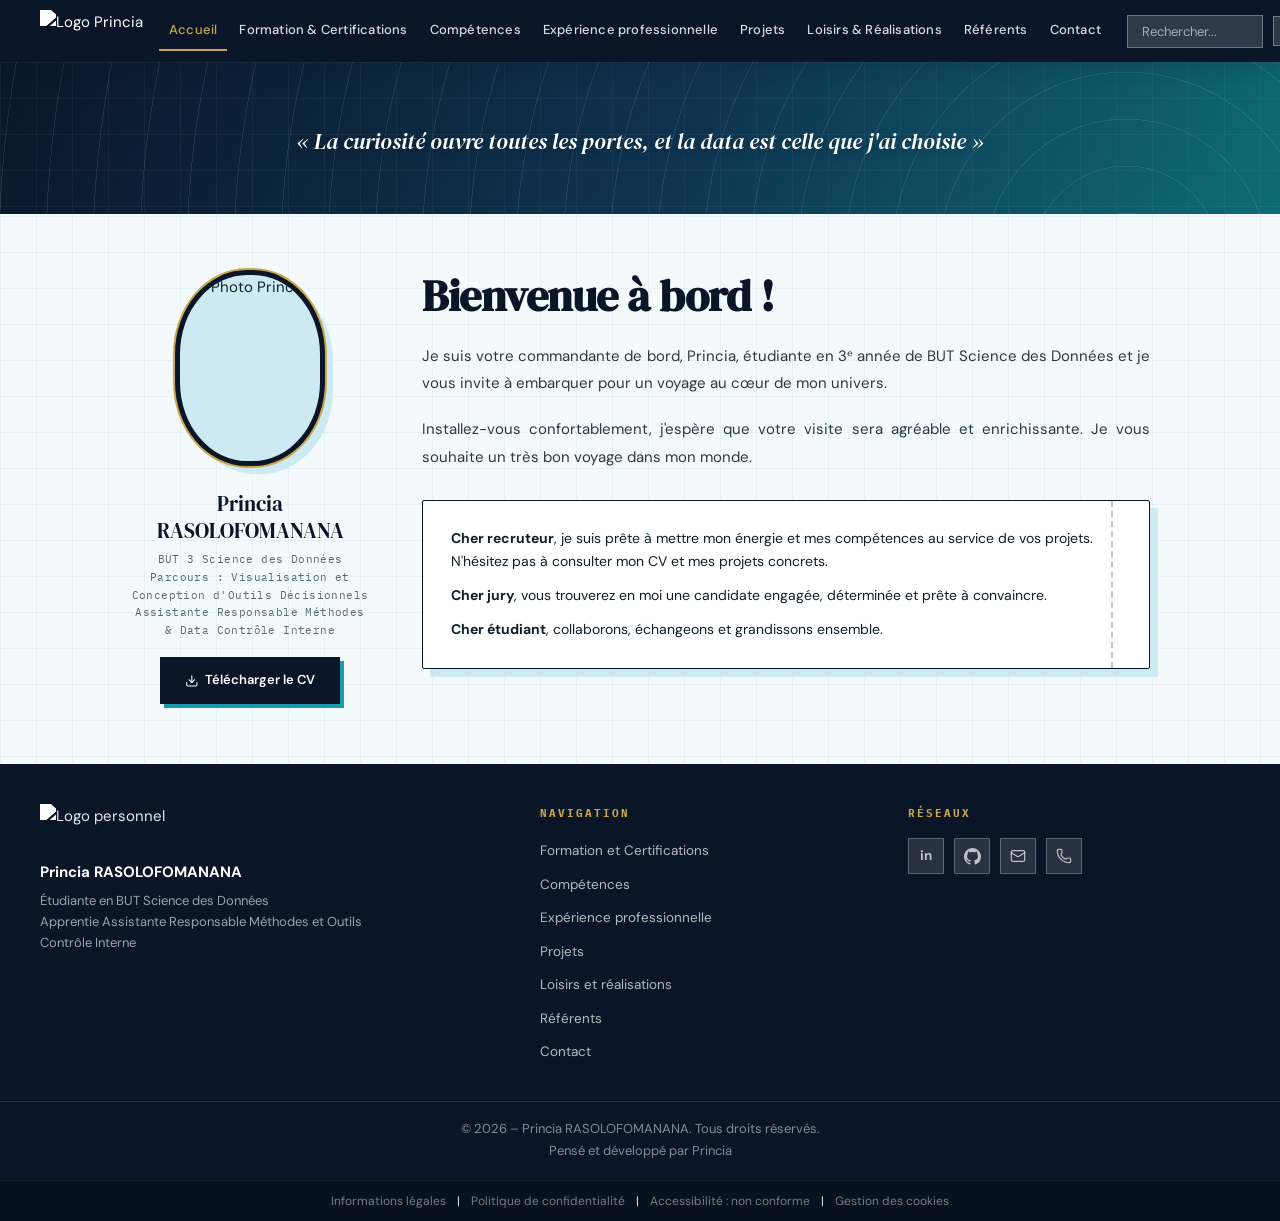
==== index.html @ fc917be0 "Icônes SVG, listes compétences, suppression traits dorés" ====
<!DOCTYPE html>
<html lang="fr">

<head>
  <meta name="viewport" content="width=device-width, initial-scale=1.0">
  <title>Accueil — Princia RASOLOFOMANANA</title>
  <meta charset="UTF-8">
  <meta name="description" content="Portfolio de Princia RASOLOFOMANANA, étudiante en BUT Science des Données, apprentie Assistante Responsable Méthodes et Outils.">
  <link rel="stylesheet" href="CSS/style1.css">
</head>


<body>
<svg xmlns="http://www.w3.org/2000/svg" width="0" height="0" style="position:absolute" aria-hidden="true">
<symbol id="i-lu-download" viewBox="0 0 24 24"><g fill="none" stroke="currentColor" stroke-width="1.8" stroke-linecap="round" stroke-linejoin="round"><path d="M12 15V3" />
  <path d="M21 15v4a2 2 0 0 1-2 2H5a2 2 0 0 1-2-2v-4" />
  <path d="m7 10 5 5 5-5" /></g></symbol>
<symbol id="i-lu-mail" viewBox="0 0 24 24"><g fill="none" stroke="currentColor" stroke-width="1.8" stroke-linecap="round" stroke-linejoin="round"><path d="m22 7-8.991 5.727a2 2 0 0 1-2.009 0L2 7" />
  <rect x="2" y="4" width="20" height="16" rx="2" /></g></symbol>
<symbol id="i-lu-phone" viewBox="0 0 24 24"><g fill="none" stroke="currentColor" stroke-width="1.8" stroke-linecap="round" stroke-linejoin="round"><path d="M13.832 16.568a1 1 0 0 0 1.213-.303l.355-.465A2 2 0 0 1 17 15h3a2 2 0 0 1 2 2v3a2 2 0 0 1-2 2A18 18 0 0 1 2 4a2 2 0 0 1 2-2h3a2 2 0 0 1 2 2v3a2 2 0 0 1-.8 1.6l-.468.351a1 1 0 0 0-.292 1.233 14 14 0 0 0 6.392 6.384" /></g></symbol>
</svg>

<!-- ===================== HEADER ===================== -->
<header class="header">
    <div class="header-inner">
  
      <div class="logo">
        <img src="images/Designer.png" alt="Logo Princia" />
      </div>
  
      <nav class="menu">
        <a href="index.html" class="actif">Accueil</a>
        <a href="Formation.html">Formation &amp; Certifications</a>
        <a href="Competences.html">Compétences</a>
        <a href="expe1.html">Expérience professionnelle</a>
        <a href="projet.html">Projets</a>
        <a href="loisir.html">Loisirs &amp; Réalisations</a>
        <a href="referents.html">Référents</a>
        <a href="contact.html">Contact</a>
      </nav>
  
      <div class="actions">
        <form class="search" action="#" method="get">
          <input type="search" name="q" placeholder="Rechercher..." aria-label="Rechercher">
        </form>
        <div class="langue">FR</div>
      </div>
  
      <!-- Bouton hamburger (mobile uniquement) -->
      <button class="hamburger" id="hamburger" aria-label="Ouvrir le menu">
        <span></span>
        <span></span>
        <span></span>
      </button>
  
    </div>
  
    <!-- Menu mobile déroulant -->
    <nav class="menu-mobile" id="menu-mobile">
      <a href="index.html" class="actif">Accueil</a>
      <a href="Formation.html">Formation &amp; Certifications</a>
      <a href="Competences.html">Compétences</a>
      <a href="expe1.html">Expérience professionnelle</a>
      <a href="projet.html">Projets</a>
      <a href="loisir.html">Loisirs &amp; Réalisations</a>
      <a href="referents.html">Référents</a>
      <a href="contact.html">Contact</a>
      <div class="mobile-actions">
        <form class="search" action="#" method="get">
          <input type="search" name="q" placeholder="Rechercher...">
        </form>
        <div class="langue">FR</div>
      </div>
    </nav>
  
  </header>

<!-- ===================== HERO / CITATION ===================== -->
<div class="hero-banner">
  <p class="citation">
    « La curiosité ouvre toutes les portes, et la data est celle que j'ai choisie »
  </p>
</div>

<!-- ===================== BLOC PRINCIPAL ===================== -->
<div class="container">

  <!-- Colonne gauche -->
  <div class="left">

    <div class="photo-wrapper">
      <div class="photo">
        <img src="images/princia.jpeg" alt="Photo Princia">
      </div>
    </div>
  

    <p class="nom">
      Princia<br>
      RASOLOFOMANANA
    </p>

    <p class="titre-sous-nom">
      BUT 3 Science des Données<br>
      Parcours : Visualisation et Conception d'Outils Décisionnels<br>
      Assistante Responsable Méthodes &amp; Data Contrôle Interne
    </p>

    <a href="doc/CV_AN.pdf" class="btn-cv" download>
      <svg class="ico" aria-hidden="true" focusable="false"><use href="#i-lu-download"/></svg> Télécharger le CV
    </a>
  </div>
    

    
  <!-- fin .left -->

  <!-- Colonne droite -->
  <div class="texte">
    <h2>Bienvenue à bord !</h2>

    <p>
      Je suis votre commandante de bord, Princia, étudiante en 3ᵉ année de BUT Science des Données
      et je vous invite à embarquer pour un voyage au cœur de mon univers.
    </p>

    <p>
      Installez-vous confortablement, j'espère que votre visite sera agréable et enrichissante.
      Je vous souhaite un très bon voyage dans mon monde.
    </p>

    <div class="message-box">
      <p>
        <strong>Cher recruteur</strong>, je suis prête à mettre mon énergie et mes compétences
        au service de vos projets. N'hésitez pas à consulter mon CV et mes projets concrets.
      </p>
      <p>
        <strong>Cher jury</strong>, vous trouverez en moi une candidate engagée, déterminée
        et prête à convaincre.
      </p>
      <p>
        <strong>Cher étudiant</strong>, collaborons, échangeons et grandissons ensemble.
      </p>
    </div>
  </div>
  <!-- fin .texte -->

</div>
<!-- fin .container -->


<!-- ===================== FOOTER ===================== -->
<footer class="footer">

  <div class="footer-top">

    <div class="footer-col footer-identite">
      <img src="images/Designer.png" alt="Logo personnel">
      <p class="footer-name">Princia RASOLOFOMANANA</p>
      <p class="footer-desc">
        Étudiante en BUT Science des Données<br>
        Apprentie Assistante Responsable Méthodes et Outils<br>
        Contrôle Interne
      </p>
    </div>

    <div class="footer-col footer-nav">
      <h4>Navigation</h4>
      <ul>
        <li><a href="Formation.html">Formation et Certifications</a></li>
        <li><a href="Competences.html">Compétences</a></li>
        <li><a href="expe1.html">Expérience professionnelle</a></li>
        <li><a href="projet.html">Projets</a></li>
        <li><a href="loisir.html">Loisirs et réalisations</a></li>
        <li><a href="referents.html">Référents</a></li>
        <li><a href="contact.html">Contact</a></li>
      </ul>
    </div>

    <div class="footer-col footer-reseaux">
      <h4>Réseaux</h4>
      <div class="footer-socials">
        <a class="social" href="https://www.linkedin.com/in/princia-rasolofomanana" aria-label="LinkedIn">in</a>
        <a class="social" href="https://github.com/Princia-RASOLOFOMANANA" target="_blank" rel="noopener" aria-label="GitHub"><svg viewBox="0 0 16 16" width="17" height="17" fill="currentColor" aria-hidden="true" style="vertical-align:middle"><path d="M8 0C3.58 0 0 3.58 0 8c0 3.54 2.29 6.53 5.47 7.59.4.07.55-.17.55-.38 0-.19-.01-.82-.01-1.49-2.01.37-2.53-.49-2.69-.94-.09-.23-.48-.94-.82-1.13-.28-.15-.68-.52-.01-.53.63-.01 1.08.58 1.23.82.72 1.21 1.87.87 2.33.66.07-.52.28-.87.51-1.07-1.78-.2-3.64-.89-3.64-3.95 0-.87.31-1.59.82-2.15-.08-.2-.36-1.02.08-2.12 0 0 .67-.21 2.2.82.64-.18 1.32-.27 2-.27.68 0 1.36.09 2 .27 1.53-1.04 2.2-.82 2.2-.82.44 1.1.16 1.92.08 2.12.51.56.82 1.27.82 2.15 0 3.07-1.87 3.75-3.65 3.95.29.25.54.73.54 1.48 0 1.07-.01 1.93-.01 2.2 0 .21.15.46.55.38A8.013 8.013 0 0016 8c0-4.42-3.58-8-8-8z"/></svg></a>
        <a class="social" href="mailto:princiarslfm@gmail.com" aria-label="Email"><svg class="ico" aria-hidden="true" focusable="false"><use href="#i-lu-mail"/></svg></a>
        <a class="social" href="tel:+33765880897" aria-label="Téléphone"><svg class="ico" aria-hidden="true" focusable="false"><use href="#i-lu-phone"/></svg></a>
      </div>
    </div>

  </div>

  <div class="footer-middle">
    © 2026 – Princia RASOLOFOMANANA. Tous droits réservés.<br>
    Pensé et développé par Princia
  </div>

  <div class="footer-bottom">
    <a href="#">Informations légales</a> |
    <a href="#">Politique de confidentialité</a> |
    <a href="#">Accessibilité : non conforme</a> |
    <a href="#">Gestion des cookies</a>
  </div>

</footer>
<script>
    const btn = document.getElementById('hamburger');
    const nav = document.getElementById('menu-mobile');
  
    btn.addEventListener('click', () => {
      btn.classList.toggle('ouvert');
      nav.classList.toggle('ouvert');
    });
  
    // Ferme le menu si on clique sur un lien
    nav.querySelectorAll('a').forEach(lien => {
      lien.addEventListener('click', () => {
        btn.classList.remove('ouvert');
        nav.classList.remove('ouvert');
      });
    });
  </script>
</body>
</html>
---- CSS/style1.css ----
/* ============================================
   PORTFOLIO — Princia RASOLOFOMANANA
   Thème : Vol & Aviation ✈
   ============================================ */

@import url('https://fonts.googleapis.com/css2?family=DM+Serif+Display:ital@0;1&family=DM+Sans:wght@300;400;500;600&family=IBM+Plex+Mono:wght@400;500&display=swap');
   /* ===================== VARIABLES ===================== */
   :root {
     --bleu:        #1B9AAA;
     --bleu-clair:  #CDEAF3;
     --bleu-fonce:  #0e6b77;
     --bleu-bg:     #EAF6FA;
     --bleu-nuit:   #0a1628;
     --bleu-ciel:   #d6eef7;
     --or:          #c9a84c;
     --or-clair:    #f5e6c0;
     --noir:        #0f1f28;
     --gris:        #5a6a73;
     --blanc:       #ffffff;
     --border:      #b9dbe5;
     --shadow:      0 2px 16px rgba(27,154,170,0.10);
     --shadow-card: 0 4px 24px rgba(10,22,40,0.08);
   }
   
   /* ===================== RESET ===================== */
   *, *::before, *::after {
     box-sizing: border-box;
     margin: 0;
     padding: 0;
   }
   
   html { scroll-behavior: smooth; }
   
   body {
     font-family: 'DM Sans', sans-serif;
     background-color: #f4f9fc;
     color: var(--noir);
     font-size: 15px;
     line-height: 1.7;
     overflow-x: hidden;
   }
   
   img { max-width: 100%; display: block; }
   a { color: inherit; text-decoration: none; }
   
   /* ===================== HEADER ===================== */
   .header {
     background: linear-gradient(90deg, #0e2a3a 0%, #1B9AAA 100%);
     border-bottom: 2px solid var(--or);
     position: sticky;
     top: 0;
     z-index: 200;
     animation: fadeSlideDown 0.5s ease both;
     box-shadow: 0 2px 20px rgba(10,22,40,0.25);
   }
   
   .header-inner {
     display: flex;
     align-items: center;
     justify-content: space-between;
     gap: 16px;
     padding: 10px 40px;
     max-width: 1400px;
     margin: 0 auto;
   }
   
   .logo { flex-shrink: 0; }
   
   .logo img {
     height: 42px;
     width: auto;
     filter: brightness(0) invert(1);
   }
   
   .logo-text {
     font-family: 'DM Serif Display', serif;
     font-size: 22px;
     color: var(--blanc);
     letter-spacing: 1px;
   }
   
   /* Menu desktop */
   .menu {
     display: flex;
     align-items: center;
     gap: 6px;
     flex-wrap: nowrap;
   }
   
   .menu a {
     font-size: 13px;
     font-weight: 500;
     color: rgba(255,255,255,0.85);
     padding: 6px 12px;
     border-radius: 6px;
     position: relative;
     transition: all 0.2s;
     white-space: nowrap;
     letter-spacing: 0.2px;
   }
   
   .menu a:hover,
   .menu a.actif {
     color: var(--blanc);
     background: rgba(255,255,255,0.15);
   }
   
   .menu a.actif {
     background: rgba(255,255,255,0.2);
     border-bottom: 2px solid var(--or);
   }
   
   /* Actions */
   .actions {
     display: flex;
     align-items: center;
     gap: 10px;
     flex-shrink: 0;
   }
   
   .search {
     display: flex;
     align-items: center;
     gap: 6px;
     background: rgba(255,255,255,0.15);
     border: 1px solid rgba(255,255,255,0.3);
     border-radius: 20px;
     padding: 5px 12px;
     transition: border-color 0.2s, background 0.2s;
   }
   
   .search:focus-within {
     border-color: var(--or);
     background: rgba(255,255,255,0.2);
   }
   
   .search input[type="search"] {
     border: none;
     outline: none;
     background: transparent;
     padding: 2px;
     width: 110px;
     font-size: 13px;
     font-family: 'DM Sans', sans-serif;
     color: var(--blanc);
   }
   
   .search input[type="search"]::placeholder { color: rgba(255,255,255,0.6); }
   
   .search button {
     border: none;
     background: transparent;
     cursor: pointer;
     font-size: 15px;
     padding: 0;
     line-height: 1;
   }
   
   .langue {
     font-size: 12px;
     font-weight: 700;
     color: var(--blanc);
     background: rgba(255,255,255,0.15);
     border: 1px solid rgba(255,255,255,0.35);
     border-radius: 6px;
     padding: 4px 10px;
     cursor: pointer;
     letter-spacing: 1px;
     transition: background 0.2s;
   }
   
   .langue:hover { background: rgba(255,255,255,0.25); }
   
   /* ===================== HAMBURGER ===================== */
   .hamburger {
     display: none;
     flex-direction: column;
     justify-content: center;
     gap: 5px;
     width: 38px;
     height: 38px;
     background: rgba(255,255,255,0.1);
     border: 1px solid rgba(255,255,255,0.3);
     border-radius: 8px;
     cursor: pointer;
     padding: 8px;
     flex-shrink: 0;
     transition: background 0.2s;
   }
   
   .hamburger:hover { background: rgba(255,255,255,0.2); }
   
   .hamburger span {
     display: block;
     height: 2px;
     width: 100%;
     background: var(--blanc);
     border-radius: 2px;
     transition: transform 0.3s, opacity 0.3s;
   }
   
   .hamburger.ouvert span:nth-child(1) { transform: translateY(7px) rotate(45deg); }
   .hamburger.ouvert span:nth-child(2) { opacity: 0; }
   .hamburger.ouvert span:nth-child(3) { transform: translateY(-7px) rotate(-45deg); }
   
   /* Menu mobile */
   .menu-mobile {
     display: none;
     flex-direction: column;
     background: #0e2a3a;
     border-top: 1px solid rgba(255,255,255,0.1);
     max-height: 0;
     overflow: hidden;
     transition: max-height 0.35s ease, padding 0.3s ease;
   }
   
   .menu-mobile.ouvert {
     max-height: 600px;
     padding: 10px 0 14px;
   }
   
   .menu-mobile a {
     font-size: 14px;
     font-weight: 500;
     color: rgba(255,255,255,0.85);
     padding: 11px 28px;
     border-bottom: 1px solid rgba(255,255,255,0.07);
     transition: background 0.2s, color 0.2s;
   }
   
   .menu-mobile a:hover,
   .menu-mobile a.actif {
     background: rgba(27,154,170,0.2);
     color: var(--blanc);
   }
   
   .menu-mobile .mobile-actions {
     display: flex;
     align-items: center;
     gap: 10px;
     padding: 12px 28px 0;
   }
   
   .menu-mobile .mobile-actions .search { flex: 1; }
   .menu-mobile .mobile-actions .search input { width: 100%; }
   
   /* ===================== HERO / CITATION ===================== */
   .hero-banner {
     position: relative;
     background: linear-gradient(135deg, #0a1628 0%, #0e3552 40%, #1B9AAA 100%);
     padding: 60px 40px 52px;
     text-align: center;
     overflow: hidden;
     border-bottom: 2px solid var(--or);
   }
   
   /* Étoiles / points lumineux en fond */
   .hero-banner::before {
     content: '';
     position: absolute;
     inset: 0;
     background-image:
       radial-gradient(circle, rgba(255,255,255,0.8) 1px, transparent 1px),
       radial-gradient(circle, rgba(255,255,255,0.5) 1px, transparent 1px),
       radial-gradient(circle, rgba(255,255,255,0.3) 1px, transparent 1px);
     background-size: 80px 80px, 120px 120px, 60px 60px;
     background-position: 0 0, 40px 40px, 20px 60px;
     opacity: 0.25;
     pointer-events: none;
   }
   
   /* Traînée d'avion */
   .hero-banner::after {
     content: '';
     position: absolute;
     font-size: 28px;
     color: rgba(255,255,255,0.15);
     top: 50%;
     left: -60px;
     animation: flyAcross 12s linear infinite;
     pointer-events: none;
   }
   
   @keyframes flyAcross {
     0%   { left: -60px; top: 60%; opacity: 0; }
     10%  { opacity: 1; }
     90%  { opacity: 1; }
     100% { left: 110%; top: 35%; opacity: 0; }
   }
   
   /* Ligne de trajet en pointillés */
   .hero-trajet {
     position: absolute;
     bottom: 18px;
     left: 5%;
     right: 5%;
     height: 1px;
     border-top: 1px dashed rgba(255,255,255,0.15);
     pointer-events: none;
   }
   
   .citation {
     font-family: 'DM Serif Display', serif;
     font-style: italic;
     font-size: 22px;
     color: var(--blanc);
     max-width: 760px;
     margin: 0 auto;
     line-height: 1.45;
     text-shadow: 0 2px 12px rgba(0,0,0,0.3);
     animation: fadeIn 1s ease 0.3s both;
     position: relative;
     z-index: 1;
   }
   
   /* ===================== CONTAINER PRINCIPAL ===================== */
   .container {
     display: flex;
     flex-direction: row;
     gap: 52px;
     max-width: 1100px;
     margin: 56px auto;
     padding: 0 40px;
     align-items: flex-start;
   }
   
   /* ===================== COLONNE GAUCHE ===================== */
   .left {
     width: 240px;
     min-width: 220px;
     flex-shrink: 0;
     text-align: center;
     position: sticky;
     top: 80px;
     animation: fadeSlideLeft 0.7s ease 0.4s both;
   }
   
   .photo-wrapper {
     position: relative;
     width: 162px;
     height: 162px;
     margin: 0 auto 18px;
   }
   
   .photo {
     width: 162px;
     height: 162px;
     background-color: var(--bleu-clair);
     border-radius: 50%;
     border: 3px solid var(--bleu);
     overflow: hidden;
     display: flex;
     align-items: center;
     justify-content: center;
     box-shadow: 0 0 0 6px var(--bleu-bg), 0 0 0 8px var(--border);
   }
   
   .photo img {
     width: 100%;
     height: 100%;
     object-fit: cover;
   }
   
   .photo-placeholder { font-size: 52px; opacity: 0.35; }
   
   .badge-data {
     position: absolute;
     bottom: 4px;
     right: 4px;
     background: linear-gradient(135deg, var(--bleu-fonce), var(--bleu));
     color: white;
     font-size: 10px;
     font-weight: 700;
     padding: 3px 9px;
     border-radius: 10px;
     letter-spacing: 0.6px;
     box-shadow: 0 2px 8px rgba(0,0,0,0.2);
   }
   
   .nom {
     font-family: 'DM Serif Display', serif;
     font-size: 19px;
     color: var(--bleu-fonce);
     line-height: 1.3;
     margin-bottom: 7px;
     animation: fadeSlideLeft 0.6s ease 0.5s both;
   }
   
   .titre-sous-nom {
     font-size: 12px;
     color: var(--gris);
     margin-bottom: 18px;
     line-height: 1.6;
     animation: fadeSlideLeft 0.6s ease 0.6s both;
   }
   
   .btn-cv {
     display: inline-flex;
     align-items: center;
     gap: 7px;
     background: linear-gradient(135deg, var(--bleu-fonce), var(--bleu));
     color: white;
     border: none;
     padding: 11px 24px;
     border-radius: 24px;
     cursor: pointer;
     font-family: 'DM Sans', sans-serif;
     font-size: 13px;
     font-weight: 600;
     transition: transform 0.2s, box-shadow 0.2s;
     animation: fadeSlideLeft 0.6s ease 0.7s both;
     box-shadow: 0 4px 14px rgba(27,154,170,0.35);
   }
   
   .btn-cv:hover {
     transform: translateY(-2px);
     box-shadow: 0 6px 20px rgba(27,154,170,0.45);
   }
   
   .stats-mini {
     margin-top: 22px;
     display: grid;
     grid-template-columns: 1fr 1fr;
     gap: 8px;
     animation: fadeSlideLeft 0.6s ease 0.8s both;
   }
   
   .stat-item {
     background: var(--blanc);
     border: 1px solid var(--border);
     border-radius: 12px;
     padding: 10px 6px;
     box-shadow: var(--shadow);
     transition: transform 0.2s;
   }
   
   .stat-item:hover { transform: translateY(-2px); }
   
   .stat-num {
     font-family: 'DM Serif Display', serif;
     font-size: 22px;
     color: var(--bleu);
     display: block;
   }
   
   .stat-label {
     font-size: 10px;
     color: var(--gris);
     display: block;
     margin-top: 2px;
     line-height: 1.3;
   }
   
   .competences-tags {
     margin-top: 18px;
     display: flex;
     flex-wrap: wrap;
     gap: 6px;
     justify-content: center;
     animation: fadeSlideLeft 0.6s ease 0.9s both;
   }
   
   .tag {
     background: var(--blanc);
     color: var(--bleu-fonce);
     font-size: 11px;
     font-weight: 500;
     padding: 4px 11px;
     border-radius: 12px;
     border: 1px solid var(--border);
     box-shadow: 0 1px 4px rgba(27,154,170,0.08);
     transition: border-color 0.2s, background 0.2s;
   }
   
   .tag:hover {
     border-color: var(--bleu);
     background: var(--bleu-bg);
   }
   
   /* ===================== COLONNE DROITE ===================== */
   .texte {
     flex: 1;
     min-width: 0;
   }
   
   .texte h2 {
     font-family: 'DM Serif Display', serif;
     font-size: 36px;
     color: var(--noir);
     margin-bottom: 20px;
     line-height: 1.2;
     animation: fadeSlideRight 0.6s ease 0.5s both;
   }
   
   .texte > p {
     font-size: 15px;
     line-height: 1.85;
     color: #2a3a44;
     text-align: justify;
     margin-bottom: 18px;
   }
   
   .texte > p:nth-of-type(1) { animation: fadeSlideRight 0.6s ease 0.65s both; }
   .texte > p:nth-of-type(2) { animation: fadeSlideRight 0.6s ease 0.75s both; }
   
   /* Message box style "boarding pass" */
   .message-box {
     position: relative;
     background: linear-gradient(135deg, #f7fbfd, var(--bleu-bg));
     border: 1px solid var(--border);
     border-radius: 16px;
     padding: 24px 26px;
     margin-top: 28px;
     animation: fadeSlideUp 0.7s ease 0.85s both;
     overflow: hidden;
   }
   
   /* Bande gauche colorée style boarding pass */
   .message-box::before {
     content: '';
     position: absolute;
     left: 0;
     top: 0;
     bottom: 0;
     width: 6px;
     background: linear-gradient(to bottom, var(--bleu), var(--bleu-fonce));
     border-radius: 16px 0 0 16px;
   }
   
   /* Perforation boarding pass */
   .message-box::after {
     content: '';
     position: absolute;
     right: 22px;
     top: 0;
     bottom: 0;
     width: 1px;
     border-right: 2px dashed var(--border);
   }
   
   .message-box p {
     font-size: 14px;
     margin-bottom: 10px;
     line-height: 1.7;
     padding-left: 8px;
   }
   
   .message-box p:last-child { margin-bottom: 0; }
   
   /* ===================== SECTIONS INTERNES ===================== */
   .section {
     max-width: 1100px;
     margin: 0 auto 64px;
     padding: 0 40px;
   }
   
   .section-title {
     font-family: 'DM Serif Display', serif;
     font-size: 28px;
     color: var(--noir);
     margin-bottom: 6px;
     display: flex;
     align-items: center;
     gap: 14px;
     padding-bottom: 14px;
     border-bottom: 2px solid var(--bleu-clair);
     position: relative;
   }
   
   .section-title::after {
     content: '';
     position: absolute;
     right: 0;
     font-size: 20px;
     color: var(--bleu-clair);
   }
   
   .section-subtitle {
     color: var(--gris);
     font-size: 13px;
     margin-bottom: 28px;
     padding-top: 6px;
   }
   
   /* ===================== FC HEADER (pages internes) ===================== */
   .fc-header {
     text-align: center;
     padding: 52px 0 40px;
   }
   
   .fc-titre {
     font-family: 'DM Serif Display', serif;
     font-size: 40px;
     color: var(--noir);
     margin-bottom: 10px;
   }
   
   .fc-titre span { color: var(--bleu); }
   
   .fc-sous { font-size: 15px; color: var(--gris); }
   
   /* ===================== FOOTER ===================== */
   .footer {
     background: linear-gradient(135deg, #0a1628 0%, #0e2a3a 60%, #1B9AAA 100%);
     color: rgba(255,255,255,0.9);
     margin-top: 60px;
     border-top: 2px solid var(--or);
   }
   
   .footer-top {
     max-width: 1300px;
     margin: 0 auto;
     padding: 40px 40px 28px;
     display: grid;
     grid-template-columns: 1.4fr 1fr 1fr;
     gap: 36px;
   }
   
   .footer-col h4 {
     font-size: 11px;
     font-weight: 700;
     color: var(--or);
     text-transform: uppercase;
     letter-spacing: 2px;
     margin-bottom: 16px;
   }
   
   .footer-identite img {
     height: 44px;
     width: auto;
     margin-bottom: 12px;
     filter: brightness(0) invert(1);
   }
   
   .footer-name {
     font-weight: 700;
     font-size: 15px;
     color: var(--blanc);
     margin-bottom: 6px;
   }
   
   .footer-desc {
     font-size: 13px;
     color: rgba(255,255,255,0.6);
     line-height: 1.6;
   }
   
   .footer-col ul { list-style: none; padding: 0; }
   .footer-col li { margin: 8px 0; }
   
   .footer a {
     font-size: 13.5px;
     color: rgba(255,255,255,0.7);
     transition: color 0.2s;
   }
   
   .footer a:hover { color: var(--or); }
   
   .footer-socials {
     display: flex;
     gap: 10px;
     margin-top: 10px;
   }
   
   .social {
     width: 36px;
     height: 36px;
     border-radius: 50%;
     background: rgba(255,255,255,0.12);
     border: 1px solid rgba(255,255,255,0.25);
     color: var(--blanc);
     font-weight: 700;
     font-size: 13px;
     display: inline-flex;
     align-items: center;
     justify-content: center;
     transition: background 0.2s, transform 0.2s, border-color 0.2s;
   }
   
   .social:hover {
     background: var(--or);
     border-color: var(--or);
     transform: scale(1.12);
   }
   
   .footer-middle {
     text-align: center;
     font-size: 13px;
     color: rgba(255,255,255,0.5);
     padding: 16px 40px 18px;
     border-top: 1px solid rgba(255,255,255,0.1);
   }
   
   .footer-bottom {
     background: rgba(0,0,0,0.25);
     text-align: center;
     padding: 10px 40px;
     font-size: 12px;
     border-top: 1px solid rgba(255,255,255,0.08);
   }
   
   .footer-bottom a {
     color: rgba(255,255,255,0.45);
     margin: 0 8px;
     font-size: 12px;
   }
   
   .footer-bottom a:hover { color: var(--or); }
   
   /* ===================== ANIMATIONS ===================== */
   @keyframes fadeSlideDown {
     from { opacity: 0; transform: translateY(-18px); }
     to   { opacity: 1; transform: translateY(0); }
   }
   
   @keyframes fadeSlideUp {
     from { opacity: 0; transform: translateY(24px); }
     to   { opacity: 1; transform: translateY(0); }
   }
   
   @keyframes fadeSlideLeft {
     from { opacity: 0; transform: translateX(-28px); }
     to   { opacity: 1; transform: translateX(0); }
   }
   
   @keyframes fadeSlideRight {
     from { opacity: 0; transform: translateX(28px); }
     to   { opacity: 1; transform: translateX(0); }
   }
   
   @keyframes zoomIn {
     from { opacity: 0; transform: scale(0.86); }
     to   { opacity: 1; transform: scale(1); }
   }
   
   @keyframes fadeIn {
     from { opacity: 0; }
     to   { opacity: 1; }
   }
   
   /* ===================== SCROLL REVEAL ===================== */
   .reveal {
     opacity: 0;
     transform: translateY(28px);
     transition: opacity 0.6s ease, transform 0.6s ease;
   }
   
   .reveal.visible {
     opacity: 1;
     transform: translateY(0);
   }
   
   /* ===================== RESPONSIVE ===================== */
   @media (max-width: 900px) {
     .header-inner { padding: 10px 20px; }
     .menu { display: none; }
     .actions { display: none; }
     .hamburger { display: flex; }
     .menu-mobile { display: flex; }
   
     .container {
       flex-direction: column;
       align-items: center;
       gap: 36px;
       padding: 0 24px;
       margin: 36px auto;
     }
   
     .left { width: 100%; position: static; max-width: 420px; }
     .texte { width: 100%; }
     .hero-banner { padding: 44px 20px 36px; }
     .citation { font-size: 18px; }
     .section { padding: 0 20px; }
     .footer-top { grid-template-columns: 1fr 1fr; padding: 28px 24px 20px; }
   }
   
   @media (max-width: 600px) {
     .header-inner { padding: 10px 14px; }
     .citation { font-size: 16px; }
     .hero-banner { padding: 32px 16px 28px; }
     .container { padding: 0 16px; margin: 28px auto; }
     .texte h2 { font-size: 26px; }
     .section { padding: 0 16px; margin-bottom: 44px; }
     .footer-top { grid-template-columns: 1fr; text-align: center; padding: 24px 16px; gap: 24px; }
     .footer-socials { justify-content: center; }
     .footer-middle, .footer-bottom { padding: 10px 16px; font-size: 11px; }
     .fc-titre { font-size: 28px; }
   }
   
   /* ==========================================================
      PAGE FORMATION
      ========================================================== */
   
   .formation-page {
     max-width: 1100px;
     margin: 0 auto;
     padding: 0 40px 60px;
   }
   
   .frise-label {
     font-family: 'DM Serif Display', serif;
     font-size: 24px;
     color: var(--bleu-fonce);
     margin-bottom: 40px;
     padding: 10px 20px;
     border-left: 4px solid var(--bleu);
     background: var(--bleu-bg);
     border-radius: 0 12px 12px 0;
     display: flex;
     align-items: center;
     gap: 10px;
   }
   
   /* ---- Trajectoire de vol (remplace la frise) ---- */
.frise-section { margin-bottom: 72px; }

.frise {
  position: relative;
  padding: 10px 0 10px 0;
}

/* Ligne pointillée verticale = trajectoire */
.frise-ligne {
  position: absolute;
  left: 50%;
  top: 0;
  bottom: 0;
  width: 0;
  border-left: 3px dashed var(--bleu-clair);
  transform: translateX(-50%);
}

/* Avion animé qui descend le long de la trajectoire */
.frise-avion {
  position: absolute;
  left: 50%;
  top: 0;
  transform: translateX(-50%) rotate(90deg);
  font-size: 26px;
  z-index: 10;
  animation: descendVol 6s ease-in-out infinite;
  filter: drop-shadow(0 2px 8px rgba(27,154,170,0.4));
  pointer-events: none;
}

@keyframes descendVol {
  0%   { top: 0%;   opacity: 0; }
  5%   { opacity: 1; }
  95%  { opacity: 1; }
  100% { top: 95%;  opacity: 0; }
}

.frise-item {
  display: flex;
  align-items: flex-start;
  margin-bottom: 52px;
  position: relative;
}

.frise-item.gauche {
  flex-direction: row;
  justify-content: flex-end;
  padding-right: calc(50% + 40px);
}

.frise-item.droite {
  flex-direction: row;
  justify-content: flex-start;
  padding-left: calc(50% + 40px);
}

/* Point d'escale sur la trajectoire */
.frise-point {
  position: absolute;
  left: 50%;
  top: 28px;
  transform: translateX(-50%);
  width: 20px;
  height: 20px;
  background: var(--blanc);
  border-radius: 50%;
  border: 3px solid var(--bleu);
  box-shadow: 0 0 0 4px var(--bleu-bg), 0 0 14px rgba(27,154,170,0.3);
  z-index: 3;
  transition: transform 0.3s, box-shadow 0.3s;
}

.frise-item:hover .frise-point {
  transform: translateX(-50%) scale(1.4);
  box-shadow: 0 0 0 5px var(--bleu-clair), 0 0 20px rgba(27,154,170,0.45);
}

/* Connecteur horizontal entre le point et la carte */
.frise-item.gauche .frise-card::after {
  content: '';
  position: absolute;
  top: 28px;
  right: -32px;
  width: 32px;
  height: 2px;
  background: linear-gradient(to right, var(--bleu-clair), var(--bleu));
}

.frise-item.droite .frise-card::after {
  content: '';
  position: absolute;
  top: 28px;
  left: -32px;
  width: 32px;
  height: 2px;
  background: linear-gradient(to left, var(--bleu-clair), var(--bleu));
}

/* Carte */
.frise-card {
  background: var(--blanc);
  border: 1px solid var(--border);
  border-radius: 16px;
  padding: 22px 24px;
  max-width: 400px;
  width: 100%;
  box-shadow: var(--shadow-card);
  transition: transform 0.3s, border-color 0.3s, box-shadow 0.3s;
  position: relative;
}

.frise-card:hover {
  transform: translateY(-5px);
  border-color: var(--bleu);
  box-shadow: 0 10px 32px rgba(27,154,170,0.18);
}

/* Badge date style "numéro de vol" */
.frise-date-badge {
  display: inline-flex;
  align-items: center;
  gap: 6px;
  background: linear-gradient(135deg, var(--bleu-fonce), var(--bleu));
  color: white;
  font-size: 11px;
  font-weight: 700;
  padding: 4px 14px;
  border-radius: 20px;
  margin-bottom: 14px;
  letter-spacing: 0.5px;
  box-shadow: 0 2px 8px rgba(27,154,170,0.25);
}

.frise-date-badge::before {
  content: '';
  font-size: 11px;
}

.frise-icone { font-size: 28px; margin-bottom: 8px; }

.frise-card h3 {
  font-size: 13px;
  font-weight: 700;
  color: var(--bleu);
  margin-bottom: 3px;
}

.frise-card h4 {
  font-family: 'DM Serif Display', serif;
  font-size: 20px;
  color: var(--noir);
  margin-bottom: 8px;
  line-height: 1.25;
}

.frise-lieu { font-size: 12.5px; color: var(--gris); margin-bottom: 6px; }
.frise-parcours { font-size: 12px; color: var(--gris); font-style: italic; margin-bottom: 10px; }

.card-ecole-header {
  display: flex;
  align-items: center;
  gap: 14px;
  margin-bottom: 12px;
}

.logo-ecole {
  width: 52px;
  height: 52px;
  object-fit: contain;
  border-radius: 10px;
  border: 1px solid var(--border);
  background: white;
  padding: 4px;
  flex-shrink: 0;
}

.logo-ecole-initial {
  width: 52px;
  height: 52px;
  border-radius: 10px;
  background: var(--bleu-clair);
  border: 1px solid var(--border);
  display: flex;
  align-items: center;
  justify-content: center;
  font-family: 'DM Serif Display', serif;
  font-size: 16px;
  color: var(--bleu-fonce);
  flex-shrink: 0;
}

.frise-competences { display: flex; flex-wrap: wrap; gap: 6px; margin-bottom: 14px; }

.fc-tag {
  background: var(--bleu-clair);
  color: var(--bleu-fonce);
  font-size: 11px;
  padding: 3px 10px;
  border-radius: 10px;
  border: 1px solid var(--border);
}

.btn-savoir-plus {
  display: inline-flex;
  align-items: center;
  gap: 8px;
  margin-top: 12px;
  padding: 7px 16px;
  background: var(--bleu-bg);
  border: 1px solid var(--border);
  border-radius: 20px;
  cursor: pointer;
  font-family: 'DM Sans', sans-serif;
  font-size: 12.5px;
  font-weight: 500;
  color: var(--bleu-fonce);
  transition: background 0.2s, border-color 0.2s, transform 0.15s;
}

.btn-savoir-plus:hover {
  background: var(--bleu-clair);
  border-color: var(--bleu);
  transform: translateY(-1px);
}

.btn-icone {
  font-size: 14px;
  transition: transform 0.35s ease;
  display: inline-block;
  color: var(--bleu);
}

.frise-details.collapsed {
  max-height: 0;
  opacity: 0;
  overflow: hidden;
  transition: max-height 0.45s ease, opacity 0.35s ease;
  border-top: none;
  padding-top: 0;
  margin-top: 0;
}

.frise-details {
  overflow: hidden;
  transition: max-height 0.45s ease, opacity 0.35s ease;
  border-top: 1px solid var(--border);
  padding-top: 14px;
  margin-top: 14px;
  display: flex;
  flex-direction: column;
  gap: 12px;
}

.frise-niveau strong { font-size: 12px; color: var(--bleu-fonce); display: block; margin-bottom: 4px; }
.frise-niveau ul { list-style: none; padding: 0; }
.frise-niveau li { font-size: 12px; color: var(--gris); padding: 2px 0 2px 14px; position: relative; line-height: 1.5; }
.frise-niveau li::before { content: '▸'; color: var(--bleu); position: absolute; left: 0; font-size: 10px; top: 3px; }

/* ---- Responsive formation ---- */
@media (max-width: 768px) {
  .formation-page { padding: 0 16px 48px; }
  .fc-titre { font-size: 28px; }

  .frise-ligne { left: 24px; }
  .frise-avion { left: 24px; font-size: 20px; }

  .frise-item.gauche,
  .frise-item.droite {
    flex-direction: column;
    padding-left: 58px;
    padding-right: 0;
    justify-content: flex-start;
  }

  .frise-point { left: 24px; top: 20px; }

  .frise-item.gauche .frise-card::after,
  .frise-item.droite .frise-card::after { display: none; }

  .frise-card { max-width: 100%; }
  .certif-grid { grid-template-columns: 1fr; }
}
   /* ---- Certifications ---- */
   .certif-section { margin-bottom: 40px; }
   
   .certif-grid { display: grid; grid-template-columns: repeat(auto-fit, minmax(280px, 1fr)); gap: 16px; }
   
   .certif-card {
     display: flex;
     align-items: center;
     gap: 16px;
     background: var(--blanc);
     border: 1px solid var(--border);
     border-radius: 14px;
     padding: 16px 18px;
     box-shadow: var(--shadow);
     transition: transform 0.2s, border-color 0.2s;
   }
   
   .certif-card:hover { transform: translateY(-3px); border-color: var(--bleu); }
   
   .certif-logo {
     width: 44px;
     height: 44px;
     border-radius: 12px;
     display: flex;
     align-items: center;
     justify-content: center;
     font-weight: 700;
     font-size: 18px;
     flex-shrink: 0;
     color: white;
   }
   
   .certif-logo.renault { background: linear-gradient(135deg, #f4a100, #e0640a); }
   .certif-logo.solo    { background: linear-gradient(135deg, #4CAF50, #2e7d32); }
   .certif-logo.linkedin { background: #0077b5; }
   
   .certif-logo-img {
     width: 52px;
     height: 52px;
     object-fit: contain;
     border-radius: 10px;
     border: 1px solid var(--border);
     background: white;
     padding: 5px;
     flex-shrink: 0;
   }
   
   .certif-body { flex: 1; min-width: 0; }
   .certif-org { font-size: 11px; color: var(--gris); margin-bottom: 3px; font-weight: 500; text-transform: uppercase; letter-spacing: 0.4px; }
   .certif-body h3 { font-size: 14px; font-weight: 600; color: var(--noir); margin-bottom: 6px; line-height: 1.3; }
   .certif-date { font-size: 11px; color: var(--bleu); display: block; margin-bottom: 4px; }
   
   .certif-badge {
     display: inline-block;
     background: var(--bleu-bg);
     color: var(--bleu-fonce);
     font-size: 10.5px;
     padding: 2px 9px;
     border-radius: 8px;
     border: 1px solid var(--border);
   }
   
   
   
   /* ==========================================================
      PAGE COMPÉTENCES
      ========================================================== */
   
   .competences-page {
     max-width: 1100px;
     margin: 0 auto;
     padding: 0 40px 60px;
   }
   
   .comp-bloc {
     background: var(--blanc);
     border: 1px solid var(--border);
     border-radius: 20px;
     padding: 32px 36px;
     margin-bottom: 28px;
     box-shadow: var(--shadow-card);
     transition: box-shadow 0.25s;
   }
   
   .comp-bloc:hover { box-shadow: 0 8px 32px rgba(27,154,170,0.14); }
   
   .comp-bloc-header {
     display: flex;
     align-items: center;
     gap: 18px;
     margin-bottom: 24px;
     padding-bottom: 16px;
     border-bottom: 1px solid var(--bleu-clair);
   }
   
   .comp-bloc-icone {
     width: 58px;
     height: 58px;
     border-radius: 16px;
     display: flex;
     align-items: center;
     justify-content: center;
     font-size: 28px;
     flex-shrink: 0;
     border: 1px solid var(--border);
   }
   
   .bloc-img { width: 34px; height: 34px; object-fit: contain; }
   
   .comp-bloc-titre { font-family: 'DM Serif Display', serif; font-size: 22px; color: var(--noir); margin-bottom: 3px; }
   .comp-bloc-sous { font-size: 13px; color: var(--gris); }
   
   .comp-tags-grid { display: grid; grid-template-columns: repeat(auto-fit, minmax(240px, 1fr)); gap: 12px; }
   
   .comp-tag-item {
     background: var(--bleu-bg);
     border: 1px solid var(--border);
     border-radius: 12px;
     padding: 12px 16px;
     font-size: 13.5px;
     color: var(--noir);
     transition: border-color 0.2s, transform 0.2s;
   }
   
   .comp-tag-item:hover { border-color: var(--bleu); transform: translateY(-2px); }
   
   .outils-grid { display: grid; grid-template-columns: repeat(auto-fit, minmax(130px, 1fr)); gap: 12px; }
   
   .outil-card {
     background: #f8fbfd;
     border: 1px solid var(--border);
     border-radius: 14px;
     padding: 16px 10px 14px;
     text-align: center;
     display: flex;
     flex-direction: column;
     align-items: center;
     gap: 8px;
     transition: border-color 0.2s, transform 0.2s, box-shadow 0.2s;
   }
   
   .outil-card:hover { border-color: var(--bleu); transform: translateY(-3px); box-shadow: 0 6px 18px rgba(27,154,170,0.12); }
   .outil-card img { width: 40px; height: 40px; object-fit: contain; }
   .outil-card span { font-size: 12px; font-weight: 500; color: var(--noir); line-height: 1.3; }
   
   .domaines-nuage { display: flex; flex-wrap: wrap; gap: 10px; align-items: center; }
   
   .domaine-pill {
     background: var(--blanc);
     border: 1px solid var(--border);
     border-radius: 20px;
     color: var(--bleu-fonce);
     font-weight: 500;
     transition: all 0.2s;
     cursor: default;
   }
   
   .domaine-pill:hover { background: var(--bleu); color: white; border-color: var(--bleu); transform: scale(1.04); }
   .domaine-pill.grand  { font-size: 14px; padding: 8px 18px; }
   .domaine-pill.moyen  { font-size: 12.5px; padding: 6px 14px; }
   .domaine-pill.petit  { font-size: 11px; padding: 5px 12px; }
   
   .langues-grid { display: grid; grid-template-columns: repeat(auto-fit, minmax(200px, 1fr)); gap: 14px; }
   
   .langue-card {
     background: var(--blanc);
     border: 1px solid var(--border);
     border-radius: 14px;
     padding: 16px 18px;
     display: flex;
     align-items: center;
     gap: 14px;
     transition: border-color 0.2s, transform 0.2s;
   }
   
   .langue-card:hover { border-color: var(--bleu); transform: translateY(-2px); }
   
   .langue-drapeau {
     width: 52px;
     height: 36px;
     flex-shrink: 0;
     border-radius: 6px;
     overflow: hidden;
     border: 1px solid var(--border);
     display: flex;
     align-items: center;
     justify-content: center;
   }
   
   .langue-drapeau svg { width: 100%; height: 100%; display: block; }
   
   .langue-info { flex: 1; }
   .langue-nom { font-size: 14px; font-weight: 600; color: var(--noir); margin-bottom: 2px; }
   .langue-niveau-txt { font-size: 12px; color: var(--gris); }
   
   .langue-cercle {
     width: 40px;
     height: 40px;
     border-radius: 50%;
     display: flex;
     align-items: center;
     justify-content: center;
     font-size: 11px;
     font-weight: 700;
     flex-shrink: 0;
   }
   
   .langue-cercle.natif { background: var(--bleu); color: white; }
   .langue-cercle.c1    { background: var(--bleu-fonce); color: white; }
   .langue-cercle.b2    { background: var(--bleu-clair); color: var(--bleu-fonce); border: 2px solid var(--bleu); }
   .langue-cercle.b1    { background: var(--bleu-bg); color: var(--bleu-fonce); border: 2px solid var(--border); }
   .langue-cercle.yct   { background: #fff8e1; color: #7d5c00; border: 2px solid #f0d060; font-size: 9px; }
   
   .soft-grid { display: grid; grid-template-columns: repeat(auto-fit, minmax(140px, 1fr)); gap: 14px; }
   
   .soft-card {
     background: var(--blanc);
     border: 1px solid var(--border);
     border-radius: 14px;
     padding: 20px 14px;
     text-align: center;
     transition: border-color 0.2s, transform 0.2s, box-shadow 0.2s;
   }
   
   .soft-card:hover { border-color: var(--bleu); transform: translateY(-3px); box-shadow: 0 6px 18px rgba(27,154,170,0.12); }
   .soft-icon { font-size: 28px; display: block; margin-bottom: 10px; }
   .soft-nom { font-size: 13px; font-weight: 500; color: var(--noir); }
   
   @media (max-width: 768px) {
     .competences-page { padding: 0 16px 48px; }
     .comp-bloc { padding: 20px 16px; }
     .outils-grid { grid-template-columns: repeat(auto-fit, minmax(100px, 1fr)); }
     .langues-grid { grid-template-columns: 1fr; }
     .soft-grid { grid-template-columns: repeat(2, 1fr); }
   }
   
   /* ==========================================================
      PAGE PROJETS
      ========================================================== */
   
   .projets-page {
     max-width: 1100px;
     margin: 0 auto;
     padding: 0 40px 60px;
   }
   
   .onglets-principaux {
     display: flex;
     gap: 16px;
     margin: 36px 0 32px;
     flex-wrap: wrap;
   }
   
   .onglet-principal {
     display: flex;
     align-items: center;
     gap: 10px;
     padding: 16px 32px;
     border-radius: 16px;
     border: 2px solid var(--border);
     background: var(--blanc);
     cursor: pointer;
     font-family: 'DM Sans', sans-serif;
     font-size: 15px;
     font-weight: 600;
     color: var(--gris);
     transition: all 0.25s;
     flex: 1;
     justify-content: center;
     box-shadow: var(--shadow);
   }
   
   .onglet-principal:hover { border-color: var(--bleu); color: var(--bleu); background: var(--bleu-bg); }
   
   .onglet-principal.actif {
     background: linear-gradient(135deg, var(--bleu-fonce), var(--bleu));
     border-color: var(--bleu);
     color: white;
     box-shadow: 0 6px 20px rgba(27,154,170,0.3);
   }
   
   .onglet-principal .onglet-icone { font-size: 22px; }
   
   .onglet-principal .onglet-count {
     background: rgba(255,255,255,0.25);
     font-size: 11px;
     padding: 2px 8px;
     border-radius: 8px;
     font-weight: 700;
   }
   
   .onglet-principal:not(.actif) .onglet-count { background: var(--bleu-clair); color: var(--bleu-fonce); }
   
   .panneau-principal { display: none; animation: fadeSlideUp 0.4s ease both; }
   .panneau-principal.actif { display: block; }
   
   .sous-onglets { display: flex; gap: 10px; margin-bottom: 28px; flex-wrap: wrap; }
   
   .sous-onglet {
     display: flex;
     align-items: center;
     gap: 8px;
     padding: 10px 22px;
     border-radius: 12px;
     border: 1px solid var(--border);
     background: var(--blanc);
     cursor: pointer;
     font-family: 'DM Sans', sans-serif;
     font-size: 13.5px;
     font-weight: 600;
     color: var(--gris);
     transition: all 0.2s;
     box-shadow: var(--shadow);
   }
   
   .sous-onglet:hover { border-color: var(--bleu); color: var(--bleu); background: var(--bleu-bg); }
   
   .sous-onglet.actif {
     background: var(--bleu-bg);
     border-color: var(--bleu);
     color: var(--bleu-fonce);
     border-left: 4px solid var(--bleu);
   }
   
   .panneau-but { display: none; animation: fadeSlideUp 0.35s ease both; }
   .panneau-but.actif { display: block; }
   
   .projets-grid { display: grid; grid-template-columns: repeat(auto-fit, minmax(300px, 1fr)); gap: 22px; }
   
   .projet-card {
     background: var(--blanc);
     border: 1px solid var(--border);
     border-radius: 18px;
     padding: 22px 22px 18px;
     display: flex;
     flex-direction: column;
     gap: 12px;
     transition: transform 0.25s, border-color 0.25s, box-shadow 0.25s;
     box-shadow: var(--shadow-card);
   }
   
   .projet-card:hover { transform: translateY(-5px); border-color: var(--bleu); box-shadow: 0 10px 32px rgba(27,154,170,0.16); }
   
   .projet-card-top { display: flex; align-items: center; justify-content: space-between; }
   
   .projet-categorie { font-size: 11px; font-weight: 700; padding: 3px 12px; border-radius: 10px; letter-spacing: 0.4px; }
   .projet-categorie.pro  { background: #fff3e0; color: #8a4700; border: 1px solid #f5c98a; }
   .projet-categorie.but2 { background: var(--bleu-bg); color: var(--bleu-fonce); border: 1px solid var(--border); }
   .projet-categorie.but1 { background: #e8f5e9; color: #1a5c2a; border: 1px solid #a5d6a7; }
   
   .projet-annee { font-size: 11.5px; color: var(--gris); font-weight: 500; }
   
   .projet-entreprise { display: flex; align-items: center; gap: 8px; font-size: 12px; color: var(--gris); font-weight: 500; }
   .projet-logo { height: 22px; width: auto; object-fit: contain; border-radius: 4px; }
   
   .projet-titre { font-size: 15px; font-weight: 600; color: var(--noir); line-height: 1.4; }
   .projet-desc { font-size: 13px; color: var(--gris); line-height: 1.65; }
   
   .projet-tags { display: flex; flex-wrap: wrap; gap: 6px; }
   
   .projet-tags span {
     background: var(--bleu-clair);
     color: var(--bleu-fonce);
     font-size: 11px;
     font-weight: 500;
     padding: 3px 10px;
     border-radius: 10px;
     border: 1px solid var(--border);
   }
   
   .btn-projet {
     display: inline-flex;
     align-items: center;
     gap: 8px;
     margin-top: 4px;
     padding: 8px 18px;
     background: var(--bleu-bg);
     border: 1px solid var(--border);
     border-radius: 20px;
     cursor: pointer;
     font-family: 'DM Sans', sans-serif;
     font-size: 12.5px;
     font-weight: 500;
     color: var(--bleu-fonce);
     align-self: flex-start;
     transition: background 0.2s, border-color 0.2s, transform 0.15s;
   }
   
   .btn-projet:hover { background: var(--bleu-clair); border-color: var(--bleu); transform: translateY(-1px); }
   .btn-projet .btn-icone { font-size: 14px; transition: transform 0.35s ease; display: inline-block; color: var(--bleu); }
   
   .projet-details {
     max-height: 0;
     opacity: 0;
     overflow: hidden;
     transition: max-height 0.5s ease, opacity 0.4s ease;
     display: flex;
     flex-direction: column;
     gap: 14px;
   }
   
   .projet-details.ouvert {
     opacity: 1;
     border-top: 1px solid var(--border);
     padding-top: 14px;
     margin-top: 4px;
   }
   
   .projet-section-detail h4 { font-size: 12.5px; font-weight: 600; color: var(--bleu-fonce); margin-bottom: 6px; }
   .projet-section-detail p { font-size: 12.5px; color: var(--gris); line-height: 1.65; }
   .projet-section-detail ul { list-style: none; padding: 0; margin: 0; display: flex; flex-direction: column; gap: 4px; }
   .projet-section-detail li { font-size: 12.5px; color: var(--gris); padding-left: 14px; position: relative; line-height: 1.5; }
   .projet-section-detail li::before { content: '▸'; color: var(--bleu); position: absolute; left: 0; font-size: 10px; top: 3px; }
   
   .projet-competences { display: flex; flex-wrap: wrap; gap: 6px; padding-top: 6px; border-top: 1px dashed var(--border); }
   .projet-competences span { background: #e8f5e9; color: #1a5c2a; font-size: 11px; padding: 3px 10px; border-radius: 10px; border: 1px solid #a5d6a7; }
   
   .projet-files { padding-top: 10px; border-top: 1px dashed var(--border); }
   .projet-files-titre { font-size: 12px; font-weight: 600; color: var(--bleu-fonce); margin-bottom: 10px; }
   
   .fichiers-liste { display: flex; flex-direction: column; gap: 7px; }
   
   .fichier-lien {
     display: flex;
     align-items: center;
     gap: 10px;
     background: var(--bleu-bg);
     border: 1px solid var(--border);
     border-radius: 10px;
     padding: 8px 14px;
     text-decoration: none;
     color: var(--noir);
     font-size: 12.5px;
     transition: border-color 0.2s, background 0.2s;
   }
   
   .fichier-lien:hover { border-color: var(--bleu); background: var(--bleu-clair); }
   .fichier-icone { font-size: 18px; flex-shrink: 0; }
   .fichier-info { flex: 1; min-width: 0; }
   .fichier-nom { font-size: 12.5px; font-weight: 500; color: var(--noir); white-space: nowrap; overflow: hidden; text-overflow: ellipsis; }
   .fichier-type { font-size: 10.5px; color: var(--gris); margin-top: 1px; }
   .fichier-action { font-size: 11px; color: var(--bleu); font-weight: 600; flex-shrink: 0; }
   
   @media (max-width: 768px) {
     .projets-page { padding: 0 16px 48px; }
     .projets-grid { grid-template-columns: 1fr; }
     .onglets-principaux { flex-direction: column; }
     .onglet-principal { flex: unset; }
   }
   
   /* ==========================================================
   PAGE LOISIRS
   ========================================================== */

.loisirs-page {
  max-width: 1100px;
  margin: 0 auto;
  padding: 0 40px 60px;
}

.loisirs-grid {
  display: grid;
  grid-template-columns: repeat(auto-fit, minmax(280px, 1fr));
  gap: 22px;
}

.loisir-card {
  background: var(--blanc);
  border: 1px solid var(--border);
  border-radius: 18px;
  padding: 28px 26px;
  text-align: left;
  transition: transform 0.3s, box-shadow 0.3s, border-color 0.3s;
  position: relative;
  overflow: hidden;
  box-shadow: var(--shadow-card);
}

.loisir-card:hover {
  transform: translateY(-6px);
  box-shadow: 0 12px 32px rgba(27,154,170,0.16);
  border-color: var(--bleu);
}

/* Cercle décoratif */
.loisir-card::before {
  content: '';
  position: absolute;
  top: -30px;
  right: -30px;
  width: 110px;
  height: 110px;
  background: var(--bleu-clair);
  border-radius: 50%;
  opacity: 0.2;
  transition: transform 0.4s;
}

.loisir-card:hover::before { transform: scale(1.3); }

.loisir-icone {
  font-size: 36px;
  display: block;
  margin-bottom: 14px;
  position: relative;
  z-index: 1;
}

.loisir-card h3 {
  font-family: 'DM Serif Display', serif;
  font-size: 20px;
  color: var(--bleu-fonce);
  margin-bottom: 10px;
  position: relative;
  z-index: 1;
}

/* Petite ligne décorative sous le titre */
.loisir-card h3::after {
  content: '';
  display: block;
  width: 36px;
  height: 3px;
  background: linear-gradient(90deg, var(--bleu), var(--bleu-clair));
  border-radius: 3px;
  margin-top: 6px;
}

.loisir-card p {
  font-size: 14px;
  line-height: 1.75;
  color: var(--gris);
  position: relative;
  z-index: 1;
}

@media (max-width: 768px) {
  .loisirs-page { padding: 0 16px 48px; }
  .loisirs-grid { grid-template-columns: 1fr; }
}
   /* ==========================================================
      PAGE RÉFÉRENTS
      ========================================================== */
   
   .referent-grid {
     display: grid;
     grid-template-columns: repeat(auto-fit, minmax(320px, 1fr));
     gap: 22px;
   }
   
   .referent-card {
     background: var(--blanc);
     border: 1px solid var(--border);
     border-radius: 18px;
     padding: 24px;
     box-shadow: var(--shadow-card);
     transition: transform 0.3s, box-shadow 0.3s;
   }
   
   .referent-card:hover { transform: translateY(-5px); box-shadow: 0 10px 30px rgba(27,154,170,0.15); }
   
   .referent-header { display: flex; align-items: center; gap: 14px; margin-bottom: 14px; }
   
   .referent-avatar {
     width: 50px;
     height: 50px;
     border-radius: 50%;
     background: linear-gradient(135deg, var(--bleu-clair), var(--bleu-bg));
     border: 2px solid var(--border);
     display: flex;
     align-items: center;
     justify-content: center;
     font-weight: 700;
     color: var(--bleu-fonce);
     font-size: 18px;
   }
   
   .referent-card h3 { font-size: 16px; color: var(--noir); margin-bottom: 3px; }
   .referent-role { font-size: 12.5px; color: var(--bleu); }
   .referent-desc { font-size: 13.5px; color: var(--gris); margin: 12px 0; line-height: 1.6; }
   .referent-contact p { font-size: 13px; margin: 4px 0; color: var(--noir); }
   
   /* ==========================================================
      PAGE CONTACT
      ========================================================== */
   
   .contact-grid { display: grid; grid-template-columns: 1fr 1fr; gap: 28px; }
   
   .contact-form { display: flex; flex-direction: column; gap: 14px; }
   
   .contact-form input,
   .contact-form textarea {
     font-family: 'DM Sans', sans-serif;
     font-size: 14px;
     border: 1px solid var(--border);
     border-radius: 10px;
     padding: 11px 16px;
     outline: none;
     transition: border-color 0.2s, box-shadow 0.2s;
     background: var(--blanc);
     color: var(--noir);
   }
   
   .contact-form input:focus,
   .contact-form textarea:focus {
     border-color: var(--bleu);
     box-shadow: 0 0 0 3px rgba(27,154,170,0.1);
   }
   
   .contact-form textarea { height: 130px; resize: vertical; }
   
   .btn-envoyer {
     background: linear-gradient(135deg, var(--bleu-fonce), var(--bleu));
     color: white;
     border: none;
     padding: 12px 28px;
     border-radius: 24px;
     cursor: pointer;
     font-family: 'DM Sans', sans-serif;
     font-size: 14px;
     font-weight: 600;
     align-self: flex-start;
     transition: transform 0.2s, box-shadow 0.2s;
     box-shadow: 0 4px 14px rgba(27,154,170,0.3);
   }
   
   .btn-envoyer:hover { transform: translateY(-2px); box-shadow: 0 6px 20px rgba(27,154,170,0.4); }
   
   .contact-infos { display: flex; flex-direction: column; gap: 12px; }
   
   .contact-item {
     display: flex;
     align-items: center;
     gap: 14px;
     background: var(--blanc);
     border: 1px solid var(--border);
     border-radius: 14px;
     padding: 14px 18px;
     text-decoration: none;
     color: var(--noir);
     transition: border-color 0.2s, transform 0.2s, box-shadow 0.2s;
     box-shadow: var(--shadow);
   }
   
   .contact-item:hover { border-color: var(--bleu); transform: translateY(-2px); box-shadow: 0 6px 18px rgba(27,154,170,0.12); }
   
   .contact-item .ci-icon {
     width: 40px;
     height: 40px;
     background: linear-gradient(135deg, var(--bleu-fonce), var(--bleu));
     color: white;
     border-radius: 50%;
     display: flex;
     align-items: center;
     justify-content: center;
     font-size: 16px;
     flex-shrink: 0;
   }
   
   .contact-item .ci-label { font-size: 11px; color: var(--gris); }
   .contact-item .ci-val { font-size: 14px; font-weight: 500; }
   
   @media (max-width: 768px) {
     .contact-grid { grid-template-columns: 1fr; }
   }



   /* =====================================================
   REFONTE DESIGN — « Carnet de vol / carte aéronautique »
   ===================================================== */

:root {
  --mono: 'IBM Plex Mono', ui-monospace, Consolas, monospace;
  --trait: 1.5px solid var(--bleu-nuit);
}

::selection { background: var(--or); color: var(--bleu-nuit); }

/* ---------- Fond : papier millimétré ---------- */
body {
  background-color: #f4f9fc;
  background-image:
    linear-gradient(rgba(27,154,170,0.07) 1px, transparent 1px),
    linear-gradient(90deg, rgba(27,154,170,0.07) 1px, transparent 1px);
  background-size: 36px 36px;
}

/* ---------- Header ---------- */
.header {
  background: var(--bleu-nuit);
  border-bottom: 1px solid var(--or);
}
.menu { gap: 2px; }
.menu a {
  border-radius: 0;
  background: transparent;
  border-bottom: 2px solid transparent;
  padding: 8px 10px;
}
.menu a:hover { background: transparent; color: var(--or); }
.menu a.actif { background: transparent; color: var(--or); border-bottom: 2px solid var(--or); }
.search { border-radius: 0; }
.langue { border-radius: 0; font-family: var(--mono); }
.menu-mobile a.actif { color: var(--or); }

/* ---------- Bandeau citation (radar + grille) ---------- */
.hero-banner {
  background: linear-gradient(120deg, #0a1628 0%, #0e3552 55%, #0e6b77 100%);
  padding: 64px 40px 56px;
}
.hero-banner::before {
  background-image:
    repeating-radial-gradient(circle at 88% 130%, transparent 0, transparent 46px, rgba(255,255,255,0.09) 46px, rgba(255,255,255,0.09) 47px),
    linear-gradient(rgba(255,255,255,0.04) 1px, transparent 1px),
    linear-gradient(90deg, rgba(255,255,255,0.04) 1px, transparent 1px);
  background-size: auto, 36px 36px, 36px 36px;
  background-position: 0 0, 0 0, 0 0;
  opacity: 1;
}

/* ---------- Colonne gauche : photo en hublot ---------- */
.photo-wrapper { width: 150px; height: 196px; margin: 0 auto 24px; }
.photo {
  width: 150px;
  height: 196px;
  border-radius: 72px / 84px;
  border: 5px solid var(--bleu-nuit);
  box-shadow: 0 0 0 2px var(--or), 8px 8px 0 var(--bleu-clair);
}
.badge-data {
  bottom: 12px;
  right: -14px;
  border-radius: 0;
  background: var(--or);
  color: var(--bleu-nuit);
  font-family: var(--mono);
  letter-spacing: 1px;
  box-shadow: 3px 3px 0 var(--bleu-nuit);
}
.nom { color: var(--bleu-nuit); font-size: 21px; }
.titre-sous-nom { font-family: var(--mono); font-size: 11px; letter-spacing: 0.4px; }

.stat-item {
  background: var(--bleu-nuit);
  border: none;
  border-radius: 0;
  padding: 12px 6px;
  box-shadow: 4px 4px 0 var(--bleu-clair);
}
.stat-item:hover { transform: translate(-2px, -2px); box-shadow: 6px 6px 0 var(--bleu); }
.stat-num { color: var(--or); }
.stat-label { color: rgba(255,255,255,0.7); font-family: var(--mono); font-size: 9.5px; letter-spacing: 0.3px; }

/* ---------- Étiquettes (tags) ---------- */
.tag, .fc-tag, .projet-tags span, .certif-badge {
  font-family: var(--mono);
  font-size: 10.5px;
  letter-spacing: 0.3px;
  border-radius: 0;
  background: transparent;
  color: var(--bleu-fonce);
  border: 1px solid var(--bleu);
  box-shadow: none;
}
.tag:hover { background: var(--bleu); color: #fff; border-color: var(--bleu); }
.projet-categorie, .projet-competences span { border-radius: 0; font-family: var(--mono); }

/* ---------- Boutons ---------- */
.btn-cv, .btn-envoyer {
  background: var(--bleu-nuit);
  color: #fff;
  border: var(--trait);
  border-radius: 0;
  box-shadow: 4px 4px 0 var(--bleu);
}
.btn-cv { animation-fill-mode: backwards; }
.btn-cv:hover, .btn-envoyer:hover {
  transform: translate(-2px, -2px);
  box-shadow: 6px 6px 0 var(--or);
}
.btn-savoir-plus, .btn-projet {
  background: transparent;
  border: 1.5px solid var(--bleu-nuit);
  border-radius: 0;
  color: var(--bleu-nuit);
}
.btn-savoir-plus:hover, .btn-projet:hover {
  background: var(--bleu-nuit);
  border-color: var(--bleu-nuit);
  color: #fff;
  transform: none;
}
.btn-savoir-plus:hover .btn-icone, .btn-projet:hover .btn-icone { color: var(--or); }

/* ---------- Texte accueil ---------- */
.texte h2 { font-size: 44px; letter-spacing: -0.5px; color: var(--bleu-nuit); }

.message-box {
  background: var(--blanc);
  border: var(--trait);
  border-radius: 2px;
  box-shadow: 8px 8px 0 var(--bleu-clair);
  padding: 26px 56px 26px 28px;
}
.message-box::before { display: none; }              /* barre verticale supprimée */
.message-box::after { right: 36px; border-right: 2px dashed var(--bleu-nuit); opacity: 0.25; }
.message-box p { padding-left: 0; }

/* ---------- Titres de pages et de sections ---------- */
.fc-header {
  text-align: left;
  padding: 44px 0 26px;
  margin-bottom: 36px;
  border-bottom: var(--trait);
  position: relative;
}
.fc-header::after {
  content: '';
  position: absolute;
  left: 0;
  bottom: -5px;
  width: 72px;
  height: 8px;
  background: var(--or);
}
.fc-titre { font-size: 54px; line-height: 1.05; letter-spacing: -1px; color: var(--bleu-nuit); }
.fc-titre span { color: var(--bleu); font-style: italic; }
.fc-sous { font-family: var(--mono); font-size: 12.5px; letter-spacing: 0.5px; }
.fc-sous::before { content: '→ '; color: var(--or); font-weight: 700; }

.section-title {
  font-size: 32px;
  color: var(--bleu-nuit);
  border-bottom: none;
  padding-bottom: 0;
  gap: 16px;
}
.section-title::before {
  content: '';
  display: inline-flex;
  align-items: center;
  justify-content: center;
  width: 36px;
  height: 36px;
  background: var(--or);
  color: var(--bleu-nuit);
  font-size: 18px;
  flex-shrink: 0;
}
.section-title::after {
  position: static;
  content: '';
  flex: 1;
  height: 0;
  border-top: 1px dashed var(--bleu);
  font-size: 0;
}
.section-subtitle { font-family: var(--mono); font-size: 12px; letter-spacing: 0.3px; margin-top: 8px; }

/* ---------- Grandes cartes : ombre pleine décalée ---------- */
.frise-card, .certif-card, .comp-bloc, .projet-card, .loisir-card, .referent-card {
  background: var(--blanc);
  border: var(--trait);
  border-radius: 2px;
  box-shadow: 6px 6px 0 var(--bleu-clair);
}
.frise-card:hover, .certif-card:hover, .projet-card:hover, .loisir-card:hover, .referent-card:hover {
  transform: translate(-3px, -3px);
  border-color: var(--bleu-nuit);
  box-shadow: 9px 9px 0 var(--bleu);
}
.comp-bloc:hover { transform: none; box-shadow: 6px 6px 0 var(--bleu); }

/* ---------- Petits éléments : onglet épais en bas ---------- */
.comp-tag-item, .outil-card, .soft-card, .langue-card, .contact-item {
  background: var(--blanc);
  border: 1px solid var(--border);
  border-bottom: 3px solid var(--bleu-clair);
  border-radius: 0;
  box-shadow: none;
}
.comp-tag-item:hover, .outil-card:hover, .soft-card:hover, .langue-card:hover, .contact-item:hover {
  border-color: var(--bleu);
  border-bottom-color: var(--or);
  box-shadow: none;
}
.fichier-lien { border-radius: 0; }
.domaine-pill { border-radius: 0; }
.domaine-pill:hover { background: var(--bleu-nuit); border-color: var(--bleu-nuit); color: var(--or); transform: none; }
.langue-cercle, .langue-drapeau { border-radius: 0; font-family: var(--mono); }
.comp-bloc-icone { border-radius: 0; }
.comp-bloc-header { border-bottom: 1.5px solid var(--bleu-nuit); }

/* ---------- Page Formation ---------- */
.frise-label {
  border-left: none;                       /* barre verticale supprimée */
  background: var(--bleu-nuit);
  color: #fff;
  border-radius: 0;
  font-size: 20px;
  padding: 12px 22px;
  box-shadow: 6px 6px 0 var(--bleu-clair);
  display: inline-flex;
}
.frise-ligne { border-left: 2px dashed var(--bleu); }
.frise-point {
  width: 16px;
  height: 16px;
  border-radius: 0;
  background: var(--or);
  border: 2px solid var(--bleu-nuit);
  box-shadow: none;
  transform: translateX(-50%) rotate(45deg);
}
.frise-item:hover .frise-point {
  transform: translateX(-50%) rotate(45deg) scale(1.35);
  box-shadow: none;
}
.frise-item.gauche .frise-card::after,
.frise-item.droite .frise-card::after { background: var(--bleu-nuit); }
.frise-date-badge {
  background: var(--bleu-nuit);
  border-radius: 0;
  font-family: var(--mono);
  letter-spacing: 1px;
  box-shadow: none;
}
.frise-date-badge::before { color: var(--or); }
.frise-card h3 { font-family: var(--mono); font-size: 11.5px; text-transform: uppercase; letter-spacing: 1px; }
.logo-ecole, .certif-logo-img, .certif-logo { border-radius: 2px; }
.logo-ecole-initial { border-radius: 0; background: var(--bleu-nuit); color: var(--or); border: none; }
.certif-org { font-family: var(--mono); }

/* ---------- Page Projets : onglets ---------- */
.onglet-principal {
  border: var(--trait);
  border-radius: 0;
  background: var(--blanc);
  color: var(--bleu-nuit);
  box-shadow: 4px 4px 0 var(--bleu-clair);
}
.onglet-principal:hover {
  background: var(--blanc);
  color: var(--bleu-fonce);
  border-color: var(--bleu-nuit);
  transform: translate(-2px, -2px);
  box-shadow: 6px 6px 0 var(--bleu);
}
.onglet-principal.actif {
  background: var(--bleu-nuit);
  border-color: var(--bleu-nuit);
  color: #fff;
  transform: none;
  box-shadow: 4px 4px 0 var(--or);
}
.onglet-principal .onglet-count { border-radius: 0; font-family: var(--mono); }

.sous-onglet {
  border: 1.5px solid var(--bleu-nuit);
  border-radius: 0;
  background: var(--blanc);
  color: var(--bleu-nuit);
  box-shadow: none;
}
.sous-onglet:hover { background: var(--bleu-bg); border-color: var(--bleu-nuit); color: var(--bleu-nuit); }
.sous-onglet.actif {
  background: var(--bleu-nuit);
  color: var(--or);
  border: 1.5px solid var(--bleu-nuit);     /* barre verticale supprimée */
}

/* ---------- Page Loisirs : numérotation ---------- */
.loisirs-grid { counter-reset: loisir; }
.loisir-card { counter-increment: loisir; }
.loisir-card::before {
  content: counter(loisir, decimal-leading-zero);
  top: 14px;
  right: 18px;
  width: auto;
  height: auto;
  background: none;
  border-radius: 0;
  opacity: 1;
  font-family: var(--mono);
  font-size: 12px;
  letter-spacing: 1px;
  color: var(--bleu);
}
.loisir-card:hover::before { transform: none; }
.loisir-card h3 { color: var(--bleu-nuit); }
.loisir-card h3::after { display: none; }

/* ---------- Référents / Contact ---------- */
.referent-avatar { border-radius: 0; background: var(--bleu-nuit); color: var(--or); border: none; }
.referent-role { font-family: var(--mono); font-size: 12px; }
.contact-form input, .contact-form textarea { border: var(--trait); border-radius: 0; }
.contact-form input:focus, .contact-form textarea:focus {
  border-color: var(--bleu-nuit);
  box-shadow: 4px 4px 0 var(--bleu-clair);
}
.contact-item .ci-icon { border-radius: 0; background: var(--bleu-nuit); color: var(--or); }

/* ---------- Footer ---------- */
.footer { background: var(--bleu-nuit); border-top: 3px solid var(--or); }
.social { border-radius: 0; }
.footer-col h4 { font-family: var(--mono); }

/* ---------- Avion décoratif (remplace le caractère avion des pseudo-éléments) ---------- */
:root {
  --ico-avion: url("data:image/svg+xml,%3Csvg xmlns='http://www.w3.org/2000/svg' viewBox='0 0 24 24' fill='none' stroke='black' stroke-width='1.8' stroke-linecap='round' stroke-linejoin='round'%3E%3Cpath d='M17.8 19.2 16 11l3.5-3.5C21 6 21.5 4 21 3c-1-.5-3 0-4.5 1.5L13 8 4.8 6.2c-.5-.1-.9.1-1.1.5l-.3.5c-.2.5-.1 1 .3 1.3L9 12l-2 3H4l-1 1 3 2 2 3 1-1v-3l3-2 3.5 5.3c.3.4.8.5 1.3.3l.5-.2c.4-.3.6-.7.5-1.2z' /%3E%3C/svg%3E");
  --ico-avion-nuit: url("data:image/svg+xml,%3Csvg xmlns='http://www.w3.org/2000/svg' viewBox='0 0 24 24' fill='none' stroke='%230a1628' stroke-width='1.8' stroke-linecap='round' stroke-linejoin='round'%3E%3Cpath d='M17.8 19.2 16 11l3.5-3.5C21 6 21.5 4 21 3c-1-.5-3 0-4.5 1.5L13 8 4.8 6.2c-.5-.1-.9.1-1.1.5l-.3.5c-.2.5-.1 1 .3 1.3L9 12l-2 3H4l-1 1 3 2 2 3 1-1v-3l3-2 3.5 5.3c.3.4.8.5 1.3.3l.5-.2c.4-.3.6-.7.5-1.2z' /%3E%3C/svg%3E");
}
.hero-banner::after {
  content: '';
  font-size: 0;
  width: 28px;
  height: 28px;
  background: rgba(255,255,255,0.15);
  -webkit-mask: var(--ico-avion) center / contain no-repeat;
  mask: var(--ico-avion) center / contain no-repeat;
  transform: rotate(45deg);   /* nez vers la droite */
}
.section-title::before {
  content: '';
  font-size: 0;
  background: var(--or) var(--ico-avion-nuit) center / 20px 20px no-repeat;
}
.frise-date-badge::before {
  content: '';
  display: inline-block;
  width: 12px;
  height: 12px;
  vertical-align: -1px;
  background: currentColor;
  -webkit-mask: var(--ico-avion) center / contain no-repeat;
  mask: var(--ico-avion) center / contain no-repeat;
}

/* ==========================================================
   ICÔNES SVG — remplacent les emojis et les logos de marque
   Couleur : teal du portfolio (--bleu), or au survol
   ========================================================== */
.ico {
  width: 1em;
  height: 1em;
  flex-shrink: 0;
  display: inline-block;
  vertical-align: -0.15em;
  color: var(--bleu);
}
.social .ico, .ci-icon .ico, .btn-cv .ico, .btn-envoyer .ico { color: inherit; }
.social .ico { width: 16px; height: 16px; }
.btn-cv .ico, .btn-envoyer .ico { width: 1.05em; height: 1.05em; }
.btn-envoyer .ico { margin-left: 4px; }
.ci-icon .ico { width: 18px; height: 18px; }
.frise-lieu .ico { width: 14px; height: 14px; margin-right: 3px; vertical-align: -2px; }
.frise-avion .ico { width: 1.1em; height: 1.1em; color: var(--bleu); }
.frise-avion { transform: translateX(-50%) rotate(135deg); }   /* nez vers le bas */
.btn-icone .ico { width: 1.15em; height: 1.15em; vertical-align: -0.2em; }
.loisir-icone .ico { width: 40px; height: 40px; }
.referent-contact .ico { width: 14px; height: 14px; margin-right: 4px; vertical-align: -2px; }
.projet-section-detail h4 .ico,
.projet-files-titre .ico { width: 14px; height: 14px; margin-right: 5px; vertical-align: -2px; }
.fichier-icone { display: inline-flex; align-items: center; }
.fichier-icone .ico { width: 20px; height: 20px; }
.fichier-action .ico { width: 13px; height: 13px; margin-right: 3px; vertical-align: -2px; }

/* ---------- Page Compétences : en-tête de bloc ---------- */
.comp-bloc-icone {
  background: var(--bleu-nuit);
  border: 1.5px solid var(--bleu-nuit);
  box-shadow: 3px 3px 0 var(--bleu-clair);
}
.comp-bloc-icone .ico { width: 28px; height: 28px; color: var(--bleu); }

/* ---------- Page Compétences : listes à puces (sans cadres) ---------- */
.comp-liste { list-style: none; margin: 0; padding: 0; }
.comp-liste li {
  position: relative;
  padding: 9px 0 9px 22px;
  font-size: 14px;
  line-height: 1.45;
  color: var(--noir);
  border-bottom: 1px dashed var(--border);
}
.comp-liste li:last-child { border-bottom: none; }
.comp-liste li::before {
  content: "";
  position: absolute;
  left: 2px;
  top: 15px;
  width: 7px;
  height: 7px;
  background: var(--bleu);
  transition: transform 0.2s, background 0.2s;
}
.comp-liste li:hover::before { background: var(--or); transform: rotate(45deg); }
.comp-cle {
  font-family: var(--mono);
  font-size: 11px;
  font-weight: 500;
  letter-spacing: 0.4px;
  text-transform: uppercase;
  color: var(--bleu-fonce);
  margin-right: 8px;
}
@media (min-width: 600px) and (max-width: 900px) {
  .comp-liste { columns: 2; column-gap: 32px; }
  .comp-liste li { break-inside: avoid; }
}

/* ---------- Page Compétences : logiciels, langages, transversales ---------- */
.outil-card .ico { width: 34px; height: 34px; color: var(--bleu); transition: color 0.2s, transform 0.2s; }
.outil-card:hover .ico { color: var(--or); transform: scale(1.08); }
.soft-icon { display: block; margin-bottom: 10px; line-height: 1; }
.soft-icon .ico { width: 30px; height: 30px; color: var(--bleu); transition: color 0.2s, transform 0.2s; }
.soft-card:hover .soft-icon .ico { color: var(--or); transform: scale(1.08); }

/* ---------- Traits dorés supprimés ---------- */
.header { border-bottom: none; }          /* ligne sous la barre de navigation */
.footer { border-top: none; }             /* ligne en haut du pied de page */
.fc-header::after { display: none; }      /* petite barre dorée sous les titres de page */
.hero-banner { border-bottom: none; }  /* ligne sous le bandeau de citation */

/* ---------- Responsive (à garder en dernier) ---------- */
@media (max-width: 768px) {
  .fc-titre { font-size: 36px; }
  .frise-card, .certif-card, .comp-bloc, .projet-card, .loisir-card, .referent-card { box-shadow: 4px 4px 0 var(--bleu-clair); }
}
@media (max-width: 600px) {
  .fc-titre { font-size: 30px; }
  .texte h2 { font-size: 30px; }
  .section-title { font-size: 24px; }
  .message-box { padding-right: 24px; }
  .message-box::after { display: none; }
}
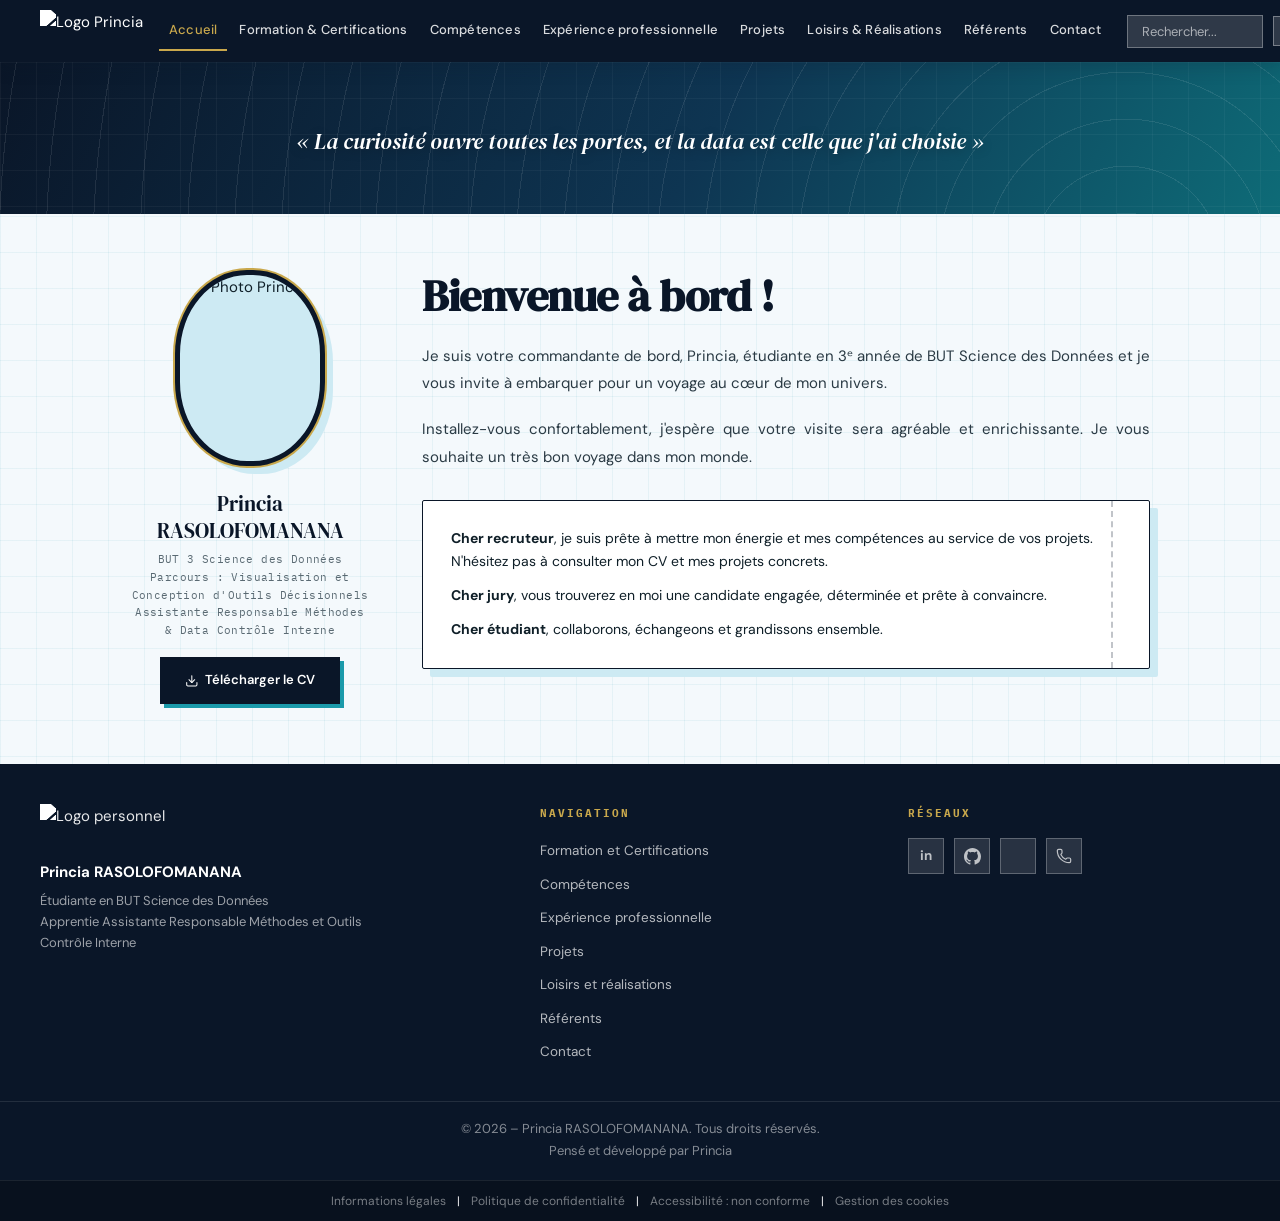
==== commit 018bf6ab: "Mise à jour des projets" ====
--- a/index.html
+++ b/index.html
@@ -178,14 +178,13 @@
     </div>
 
     <div class="footer-col footer-reseaux">
-      <h4>Réseaux</h4>
-      <div class="footer-socials">
-        <a class="social" href="https://www.linkedin.com/in/princia-rasolofomanana" aria-label="LinkedIn">in</a>
-        <a class="social" href="https://github.com/Princia-RASOLOFOMANANA" target="_blank" rel="noopener" aria-label="GitHub"><svg viewBox="0 0 16 16" width="17" height="17" fill="currentColor" aria-hidden="true" style="vertical-align:middle"><path d="M8 0C3.58 0 0 3.58 0 8c0 3.54 2.29 6.53 5.47 7.59.4.07.55-.17.55-.38 0-.19-.01-.82-.01-1.49-2.01.37-2.53-.49-2.69-.94-.09-.23-.48-.94-.82-1.13-.28-.15-.68-.52-.01-.53.63-.01 1.08.58 1.23.82.72 1.21 1.87.87 2.33.66.07-.52.28-.87.51-1.07-1.78-.2-3.64-.89-3.64-3.95 0-.87.31-1.59.82-2.15-.08-.2-.36-1.02.08-2.12 0 0 .67-.21 2.2.82.64-.18 1.32-.27 2-.27.68 0 1.36.09 2 .27 1.53-1.04 2.2-.82 2.2-.82.44 1.1.16 1.92.08 2.12.51.56.82 1.27.82 2.15 0 3.07-1.87 3.75-3.65 3.95.29.25.54.73.54 1.48 0 1.07-.01 1.93-.01 2.2 0 .21.15.46.55.38A8.013 8.013 0 0016 8c0-4.42-3.58-8-8-8z"/></svg></a>
-        <a class="social" href="mailto:princiarslfm@gmail.com" aria-label="Email"><svg class="ico" aria-hidden="true" focusable="false"><use href="#i-lu-mail"/></svg></a>
-        <a class="social" href="tel:+33765880897" aria-label="Téléphone"><svg class="ico" aria-hidden="true" focusable="false"><use href="#i-lu-phone"/></svg></a>
-      </div>
-    </div>
+        <h4>Réseaux</h4>
+        <div class="footer-socials">
+          <a class="social" href="https://www.linkedin.com/in/princia-rasolofomanana" aria-label="LinkedIn">in</a>
+          <a class="social" href="https://github.com/Princia-RASOLOFOMANANA" target="_blank" rel="noopener" aria-label="GitHub"><svg viewBox="0 0 16 16" width="17" height="17" fill="currentColor" aria-hidden="true" style="vertical-align:middle"><path d="M8 0C3.58 0 0 3.58 0 8c0 3.54 2.29 6.53 5.47 7.59.4.07.55-.17.55-.38 0-.19-.01-.82-.01-1.49-2.01.37-2.53-.49-2.69-.94-.09-.23-.48-.94-.82-1.13-.28-.15-.68-.52-.01-.53.63-.01 1.08.58 1.23.82.72 1.21 1.87.87 2.33.66.07-.52.28-.87.51-1.07-1.78-.2-3.64-.89-3.64-3.95 0-.87.31-1.59.82-2.15-.08-.2-.36-1.02.08-2.12 0 0 .67-.21 2.2.82.64-.18 1.32-.27 2-.27.68 0 1.36.09 2 .27 1.53-1.04 2.2-.82 2.2-.82.44 1.1.16 1.92.08 2.12.51.56.82 1.27.82 2.15 0 3.07-1.87 3.75-3.65 3.95.29.25.54.73.54 1.48 0 1.07-.01 1.93-.01 2.2 0 .21.15.46.55.38A8.013 8.013 0 0016 8c0-4.42-3.58-8-8-8z"/></svg></a>
+          <a class="social" href="mailto:princia.rasolofomanana@outlook.com" aria-label="Email">          <a class="social" href="tel:+33765880897" aria-label="Téléphone"><svg class="ico" aria-hidden="true" focusable="false"><use href="#i-lu-phone"/></svg></a>
+        </div>
+      </div>
 
   </div>
 
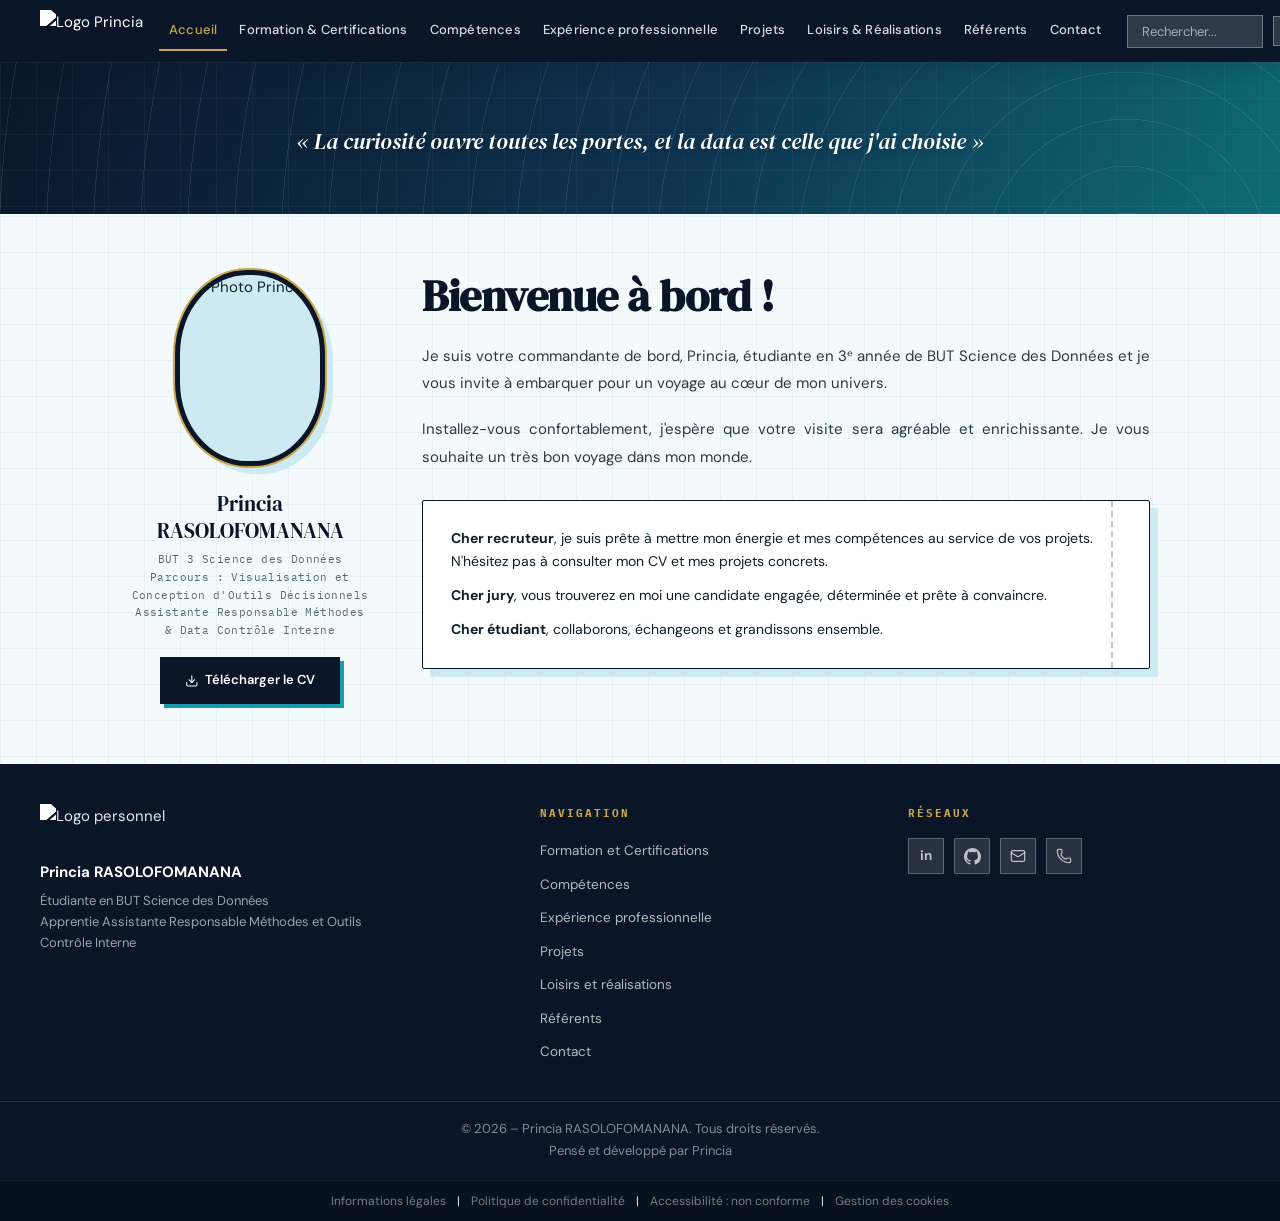
==== commit 69ff02f2: "Fix HTML encoding issues in index.html" ====
--- a/index.html
+++ b/index.html
@@ -178,13 +178,14 @@
     </div>
 
     <div class="footer-col footer-reseaux">
-        <h4>Réseaux</h4>
-        <div class="footer-socials">
-          <a class="social" href="https://www.linkedin.com/in/princia-rasolofomanana" aria-label="LinkedIn">in</a>
-          <a class="social" href="https://github.com/Princia-RASOLOFOMANANA" target="_blank" rel="noopener" aria-label="GitHub"><svg viewBox="0 0 16 16" width="17" height="17" fill="currentColor" aria-hidden="true" style="vertical-align:middle"><path d="M8 0C3.58 0 0 3.58 0 8c0 3.54 2.29 6.53 5.47 7.59.4.07.55-.17.55-.38 0-.19-.01-.82-.01-1.49-2.01.37-2.53-.49-2.69-.94-.09-.23-.48-.94-.82-1.13-.28-.15-.68-.52-.01-.53.63-.01 1.08.58 1.23.82.72 1.21 1.87.87 2.33.66.07-.52.28-.87.51-1.07-1.78-.2-3.64-.89-3.64-3.95 0-.87.31-1.59.82-2.15-.08-.2-.36-1.02.08-2.12 0 0 .67-.21 2.2.82.64-.18 1.32-.27 2-.27.68 0 1.36.09 2 .27 1.53-1.04 2.2-.82 2.2-.82.44 1.1.16 1.92.08 2.12.51.56.82 1.27.82 2.15 0 3.07-1.87 3.75-3.65 3.95.29.25.54.73.54 1.48 0 1.07-.01 1.93-.01 2.2 0 .21.15.46.55.38A8.013 8.013 0 0016 8c0-4.42-3.58-8-8-8z"/></svg></a>
-          <a class="social" href="mailto:princia.rasolofomanana@outlook.com" aria-label="Email">          <a class="social" href="tel:+33765880897" aria-label="Téléphone"><svg class="ico" aria-hidden="true" focusable="false"><use href="#i-lu-phone"/></svg></a>
-        </div>
-      </div>
+      <h4>Réseaux</h4>
+      <div class="footer-socials">
+        <a class="social" href="https://www.linkedin.com/in/princia-rasolofomanana" aria-label="LinkedIn">in</a>
+        <a class="social" href="https://github.com/Princia-RASOLOFOMANANA" target="_blank" rel="noopener" aria-label="GitHub"><svg viewBox="0 0 16 16" width="17" height="17" fill="currentColor" aria-hidden="true" style="vertical-align:middle"><path d="M8 0C3.58 0 0 3.58 0 8c0 3.54 2.29 6.53 5.47 7.59.4.07.55-.17.55-.38 0-.19-.01-.82-.01-1.49-2.01.37-2.53-.49-2.69-.94-.09-.23-.48-.94-.82-1.13-.28-.15-.68-.52-.01-.53.63-.01 1.08.58 1.23.82.72 1.21 1.87.87 2.33.66.07-.52.28-.87.51-1.07-1.78-.2-3.64-.89-3.64-3.95 0-.87.31-1.59.82-2.15-.08-.2-.36-1.02.08-2.12 0 0 .67-.21 2.2.82.64-.18 1.32-.27 2-.27.68 0 1.36.09 2 .27 1.53-1.04 2.2-.82 2.2-.82.44 1.1.16 1.92.08 2.12.51.56.82 1.27.82 2.15 0 3.07-1.87 3.75-3.65 3.95.29.25.54.73.54 1.48 0 1.07-.01 1.93-.01 2.2 0 .21.15.46.55.38A8.013 8.013 0 0016 8c0-4.42-3.58-8-8-8z"/></svg></a>
+        <a class="social" href="mailto:princia.rasolofomanana@outlook.com" aria-label="Email"><svg class="ico" aria-hidden="true" focusable="false"><use href="#i-lu-mail"/></svg></a>
+        <a class="social" href="tel:+33765880897" aria-label="Téléphone"><svg class="ico" aria-hidden="true" focusable="false"><use href="#i-lu-phone"/></svg></a>
+      </div>
+    </div>
 
   </div>
 
